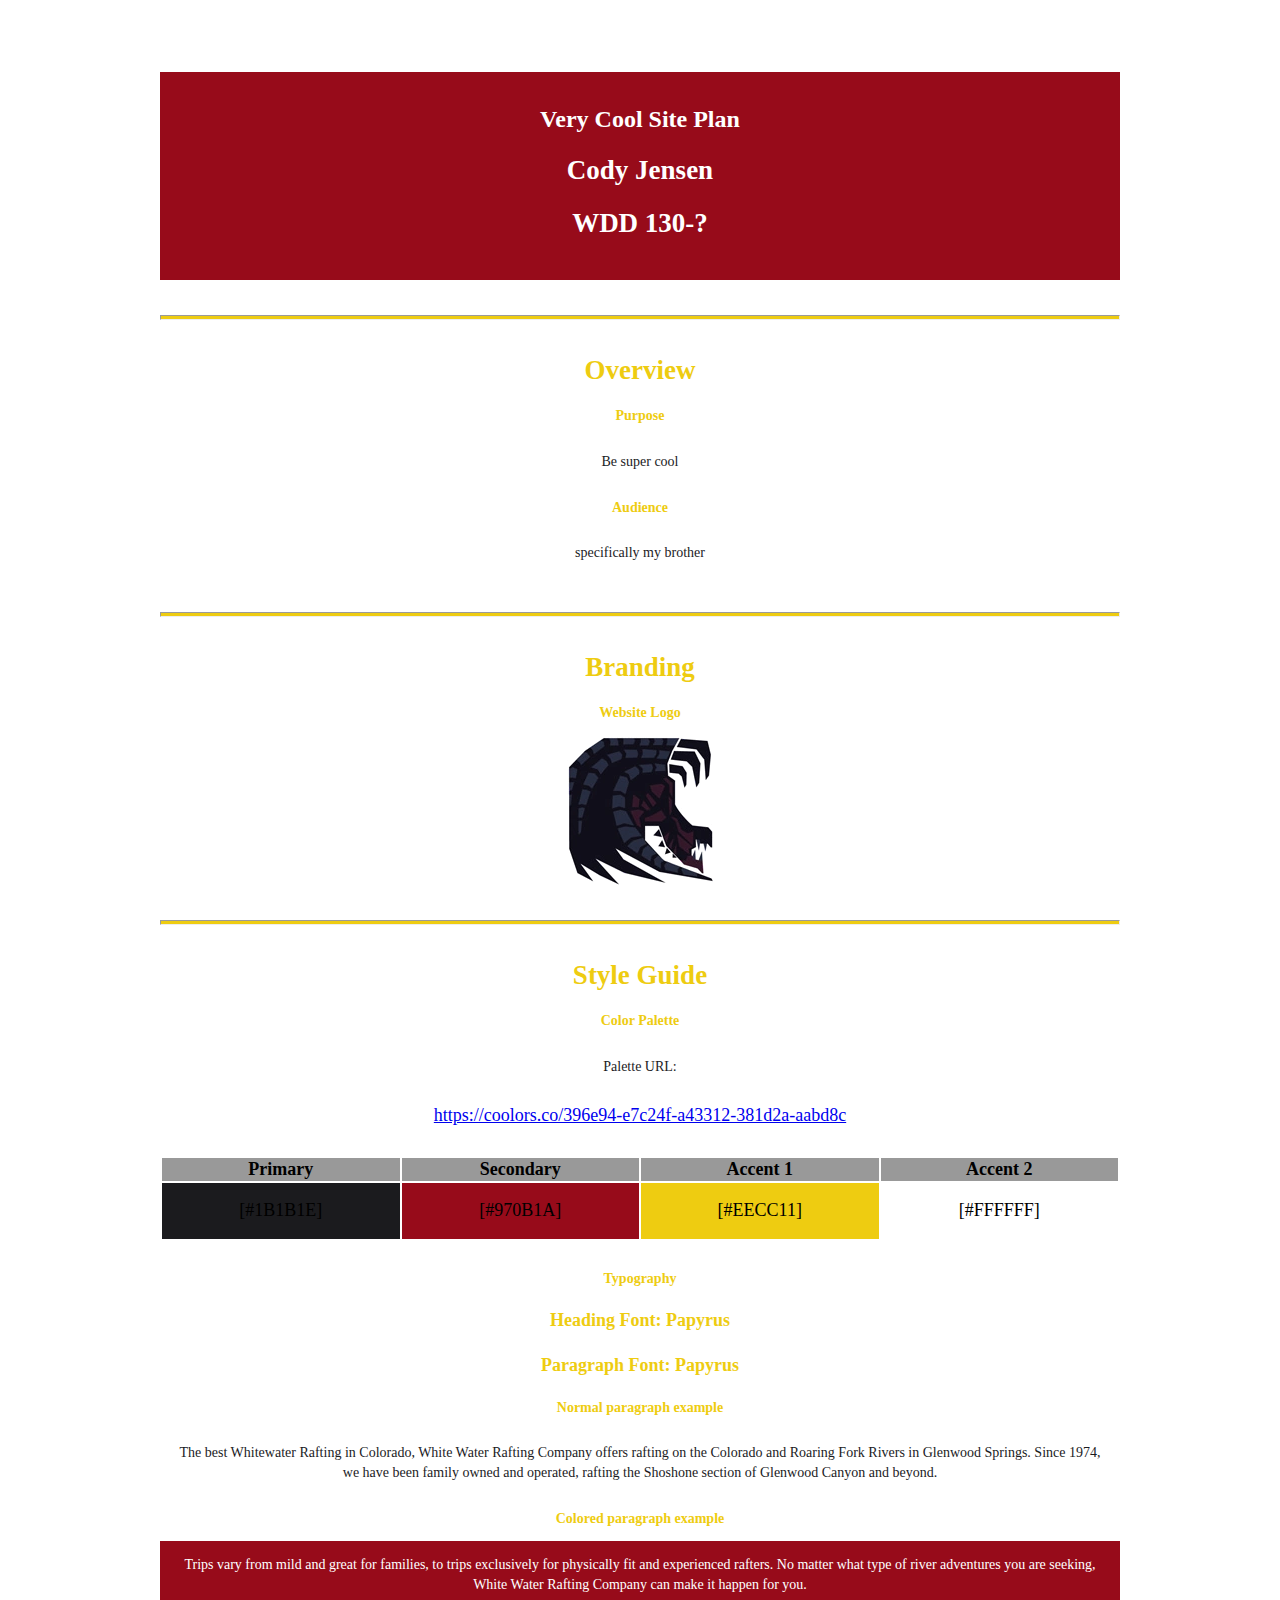
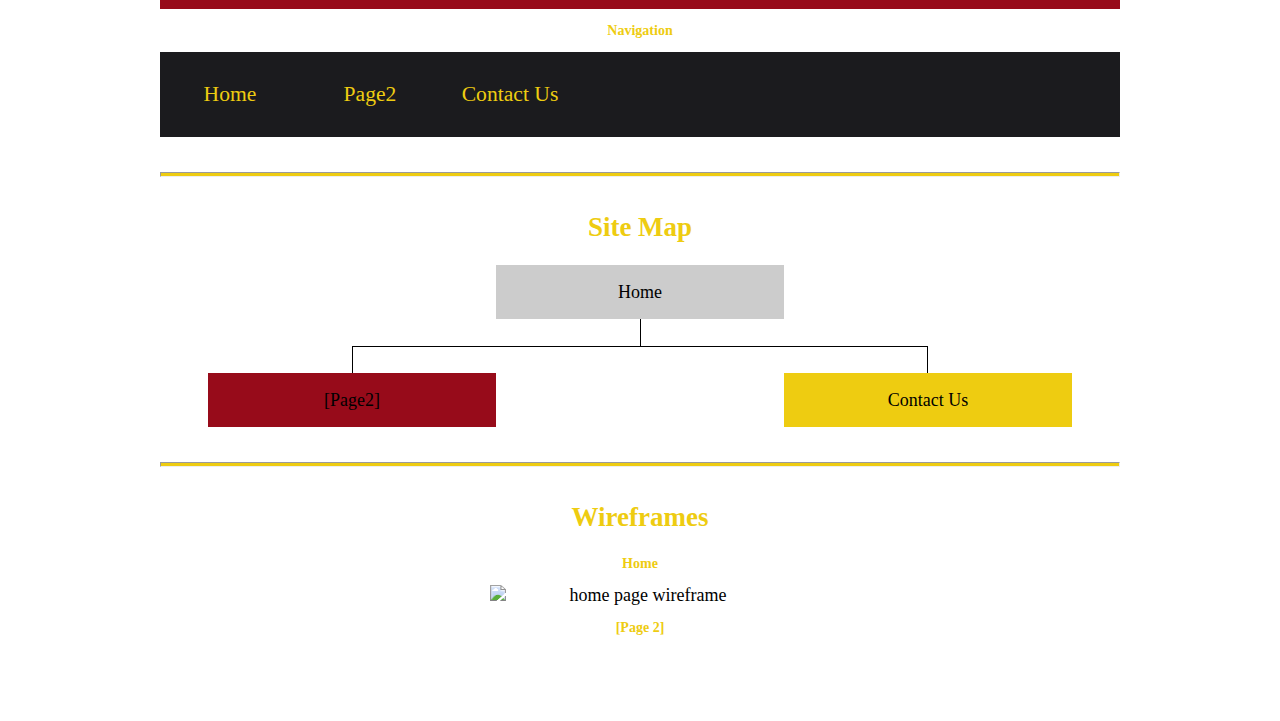
==== index.html @ 2e6dc45f "Update index.html" ====
<!DOCTYPE html>
<html lang="en-us">

<head>
  <meta charset="utf-8" />
  <title>Site Plan</title>
  <link type="text/css" rel="stylesheet" href="Styles/site-plan-rafting.css" />
</head>

<body>
  <header>
    <h1>Very Cool Site Plan</h1>
    <h2>Cody Jensen</h2>
    <h2>WDD 130-?</h2>
    <!-- In the header above, add the name of your site, your name and class number. For example if you are in section 3 you would put WDD 130-03 -->
  </header>
  <main>
    <!-- ------------------------Steps 2-5------------------------------ -->
    <hr />
    <h2>Overview</h2>
    <h3>Purpose</h3>
    <p>Be super cool</p>
    <!-- change this -->

    <h3>Audience</h3>
    <p>specifically my brother</p>
    <!-- change this -->

    <hr />
    <h2>Branding</h2>
    <h3>Website Logo</h3>
    <!-- Replace this with some sort of logo for your site.  A logo can be as simple as the name of your site in a nice font :) -->
    <img src="Images/cool-logo.webp" alt="Logo image" />
    <hr />
    <h2>Style Guide</h2>

    <!-- ------------------------Steps 6-9------------------------------ -->

    <h3>Color Palette</h3>
    <!--  The colors you choose for a website are one of the most important decisions you will make. Follow the instructions on the activity in Canvas then return and replace the color codes below with the hex color codes (the 6 digit numbers that show at the bottom of each color) for the colors you have chosen below.  You should have at least 2 colors but do not have to fill in all 4 if you do not need them.  -->

    <!-- Copy and paste the URL to your finished palette below. Replace the href value that is there with yours. Make sure to paste it into both the href value and the content text of the <a> tag -->
    <p>Palette URL:</p>
    <a href="https://coolors.co/eecc09-fbfffe-1b1b1e-96031a"
      target="_blank">https://coolors.co/396e94-e7c24f-a43312-381d2a-aabd8c</a>

    <table class="colors">
      <tr>
        <th>Primary</th>
        <th>Secondary</th>
        <th>Accent 1</th>
        <th>Accent 2</th>
      </tr>
      <!-- Replace the numbers in the boxes below with your hex color codes. Then switch to the site-plan.css file and change your colors there as well. -->
      <tr>
        <td class="primary">[#1B1B1E]</td>
        <td class="secondary">[#970B1A]</td>
        <td class="accent1">[#EECC11]</td>
        <td class="accent2">[#FFFFFF]</td>
      </tr>
    </table>

    <!-- ------------------------Steps 10-12------------------------------ -->

    <h3>Typography</h3>
    <!-- Choose a font for your paragraphs (body copy) and headlines. What font(s) have you chosen? Think also about which of your colors above you might use for background and font colors. -->

    <h4>
      Heading Font: Papyrus
      <!-- change this -->
    </h4>
    <h4>
      Paragraph Font: Papyrus
      <!-- change this -->
    </h4>
    <h3>Normal paragraph example</h3>
    <p>
      The best Whitewater Rafting in Colorado, White Water Rafting Company
      offers rafting on the Colorado and Roaring Fork Rivers in Glenwood
      Springs. Since 1974, we have been family owned and operated, rafting the
      Shoshone section of Glenwood Canyon and beyond.
    </p>
    <h3>Colored paragraph example</h3>
    <p class="colored">
      Trips vary from mild and great for families, to trips exclusively for
      physically fit and experienced rafters. No matter what type of river
      adventures you are seeking, White Water Rafting Company can make it
      happen for you.
    </p>

    <!-- ------------------------Step 13------------------------------ -->

    <h3>Navigation</h3>
    <!-- Think about how you want your navigation bar to look. In the site-plan.css file change the colors to your colors to get the look you desire. -->
    <nav>
      <a href="#">Home</a>
      <a href="#">Page2</a>
      <a href="#">Contact Us</a>
    </nav>
    <hr />
    <h2>Site Map</h2>
    <div class="sitemap">
      <div class="sm-home">Home</div>
      <div class="sm-page2">
        [Page2]
        <!-- this page will have a name later -->
      </div>
      <div class="sm-page3">Contact Us</div>

      <div class="top">&nbsp;</div>
      <div class="left">&nbsp;</div>
      <div class="right">&nbsp;</div>
    </div>
    <hr />
    <h2>Wireframes</h2>
    <!-- Create an additional wireframe for your site. List it here below the Home page wireframe. -->

    <h3>Home</h3>

    <img src="https://byui-wdd.github.io/wdd130/rafting_images/wireframe_home.png" alt="home page wireframe" />

    <h3>[Page 2]</h3>

    <!-- <img src="#" alt="page 2 wireframe"> -->
  </main>
</body>

</html>
---- Styles/site-plan-rafting.css ----
/* if you are using any Google fonts change the font names below to your fonts. 
Any spaces in your font name should be replaced with a +. 
Fonts are separated by a & */
@import url('https://fonts.googleapis.com/css2?family=IM+Fell+French+Canon&family=Lato:ital,wght@0,400;0,700;1,400&display=swap');

:root {
  /* change the values below to your colors from your palette */
  --primary-color: #1B1B1e   ;
  --secondary-color: #970b1a ;
  --accent1-color: #EECC11;
  --accent2-color: white;

  /* change the values below to your chosen font(s) */
  --heading-font: "IM Fell French Canon";
  --paragraph-font: Lato, Helvetica, sans-serif;

  /* these colors below should be chosen from among your palette colors above */
  --headline-color-on-white: #EECC11;  /* headlines on a white background */ 
  --headline-color-on-color: white; /* headlines on a colored background */ 
  --paragraph-color-on-white: #1B1B1E; /* paragraph text on a white background */ 
  --paragraph-color-on-color: white; /* paragraph text on a colored background */ 
  --paragraph-background-color: #970b1a  ;
  --nav-link-color: #EECC11;
  --nav-background-color: #1B1B1E;
  --nav-hover-link-color: white;
  --nav-hover-background-color: #EECC11;
}


/*  Look around below...but DON'T CHANGE ANYTHING! */

body {
  max-width: 960px;
  margin: 0 auto;
  padding: 4em;
  font-size: 18px;
  text-align: center;
}
img {
  display: block;
  margin: 0 auto;
  max-width: 300px;
}
h1, h2, h3, h4, h5, h6 {
  font-family: var(--heading-font);
  color: var(--headline-color-on-white);
}
h2 {
  text-align: center;
}
hr {
  height: 3px;
  margin: 35px 0;
  background: var(--accent1-color);
}
header {
  padding: 1em;
  text-align: center;
  color: var(--headline-color-on-color);
  background-color: var(--paragraph-background-color);
}
header > h1, header > h2 {
  color: var(--headline-color-on-color);
}
p {
  font-family: var(--paragraph-font);
  color: var(--paragraph-color-on-white);
  padding: 1em;
}
.colors {
  width: 100%;
  min-width: 350px;
  margin: 30px auto;
  text-align: center;
}
.colors th {
  background-color: #999;
}
.colors td{
  width: 25%;
  height: 3em;
}
.primary {
  background-color: var(--primary-color);
}
.secondary {
  background-color: var(--secondary-color);
}
.accent1 {
  background-color: var(--accent1-color);
}
.accent2{
  background-color: var(--accent2-color);
}
p.colored {
  background-color: var(--paragraph-background-color);
  color: var(--paragraph-color-on-color);
}
nav {
  background-color: var(--nav-background-color);
  line-height: 3em;
  text-align: center;
  font-size: 1.2em;
}
nav  {
  list-style-type: none;
  display: flex;
}
nav a {
  padding:1em;
  min-width: 120px;
  text-decoration: none;
  padding: 10px;
}
nav a:link, nav a:visited {
  color: var(--nav-link-color);
}
nav a:hover {
  color: var(--nav-hover-link-color);
  background-color: var(--nav-hover-background-color);
}
.sitemap {
  display: grid;
  justify-content: center;

  grid-template-columns: repeat(6, 15%);
  grid-template-rows: 3em 1.5em 1.5em 3em;
  grid-template-areas: ". . home home . ."
    ". . . top . ."
    ". left left right right ."
    "page2 page2 . . page3 page3";
}
.sitemap > div {
  text-align: center;
}
.sm-home {
  grid-area: home;
  background-color: #ccc;
  line-height: 3em;
}
.sm-page2 {
  grid-area: page2;
  background-color: #970b1a;
  line-height: 3em;
}
.sm-page3 {
  grid-area: page3;
  background-color: #EECC11;
  line-height: 3em;
}
.top {
  grid-area: top;
  border-left: 1px solid;
}
.left {
  grid-area: left;
  border-top: 1px solid;
  border-left: 1px solid;
}
.right {
  grid-area: right;
  border-top: 1px solid;
  border-right: 1px solid;
}
h1 { font-family: Papyrus, fantasy; font-size: 24px; font-style: normal; font-variant: normal; font-weight: 700; line-height: 26.4px; } h3 { font-family: Papyrus, fantasy; font-size: 14px; font-style: normal; font-variant: normal; font-weight: 700; line-height: 15.4px; } p { font-family: Papyrus, fantasy; font-size: 14px; font-style: normal; font-variant: normal; font-weight: 400; line-height: 20px; } blockquote { font-family: Papyrus, fantasy; font-size: 21px; font-style: normal; font-variant: normal; font-weight: 400; line-height: 30px; } pre { font-family: Papyrus, fantasy; font-size: 13px; font-style: normal; font-variant: normal; font-weight: 400; line-height: 18.57143px; }
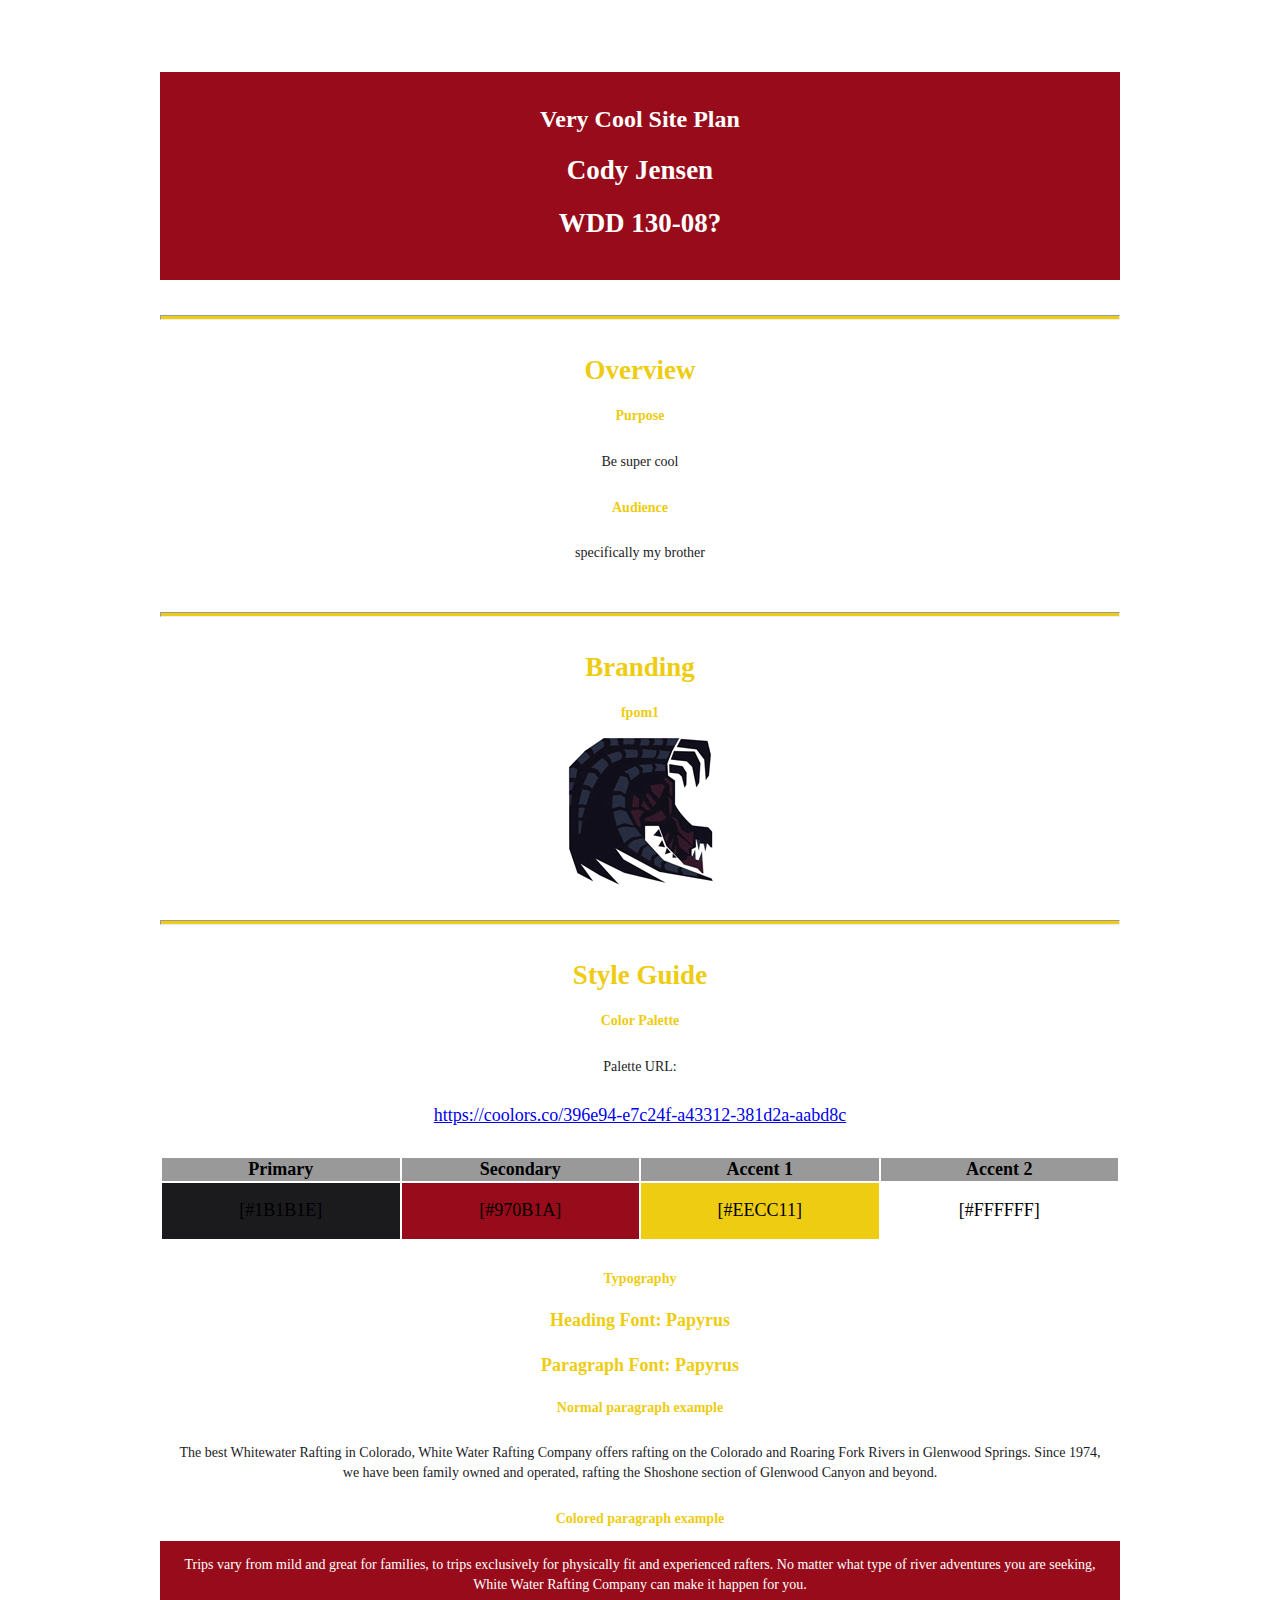
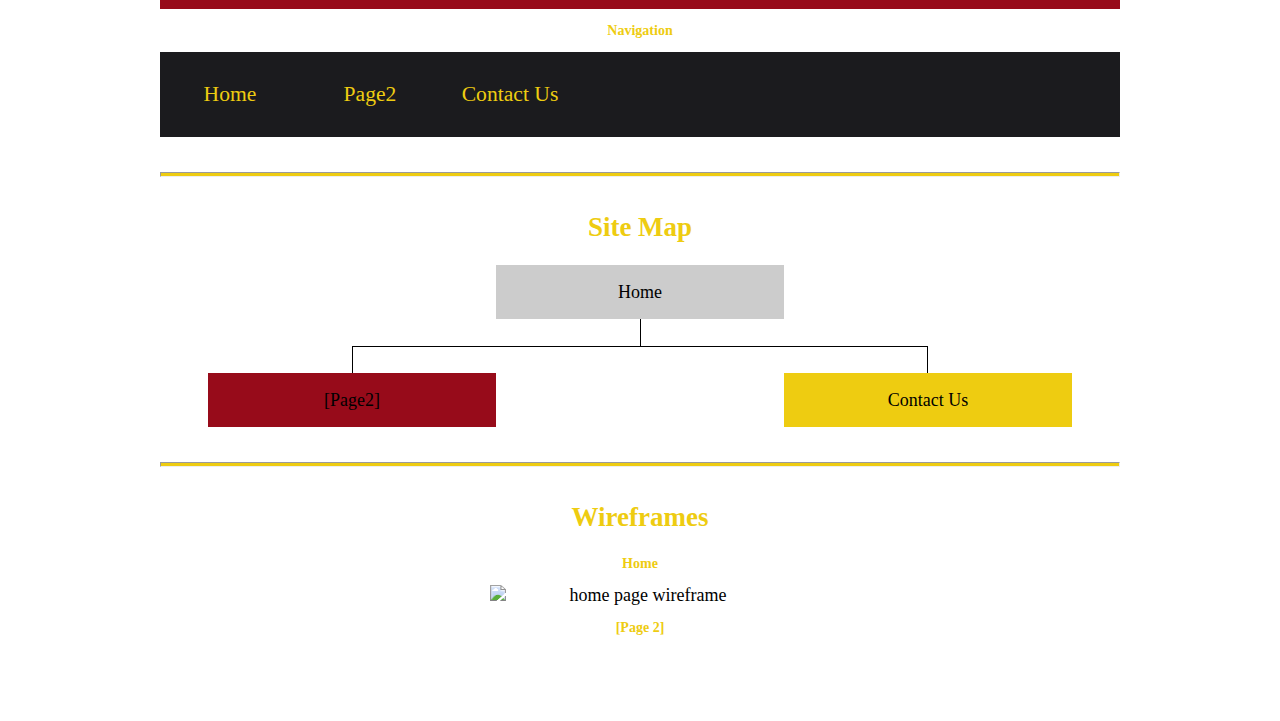
==== commit b47c2400: "Update index.html" ====
--- a/index.html
+++ b/index.html
@@ -12,7 +12,7 @@
   <header>
     <h1>Very Cool Site Plan</h1>
     <h2>Cody Jensen</h2>
-    <h2>WDD 130-?</h2>
+    <h2>WDD 130-08?</h2>
     <!-- In the header above, add the name of your site, your name and class number. For example if you are in section 3 you would put WDD 130-03 -->
   </header>
   <main>
@@ -29,7 +29,7 @@
 
     <hr />
     <h2>Branding</h2>
-    <h3>Website Logo</h3>
+    <h3>fpom1</h3>
     <!-- Replace this with some sort of logo for your site.  A logo can be as simple as the name of your site in a nice font :) -->
     <img src="Images/cool-logo.webp" alt="Logo image" />
     <hr />
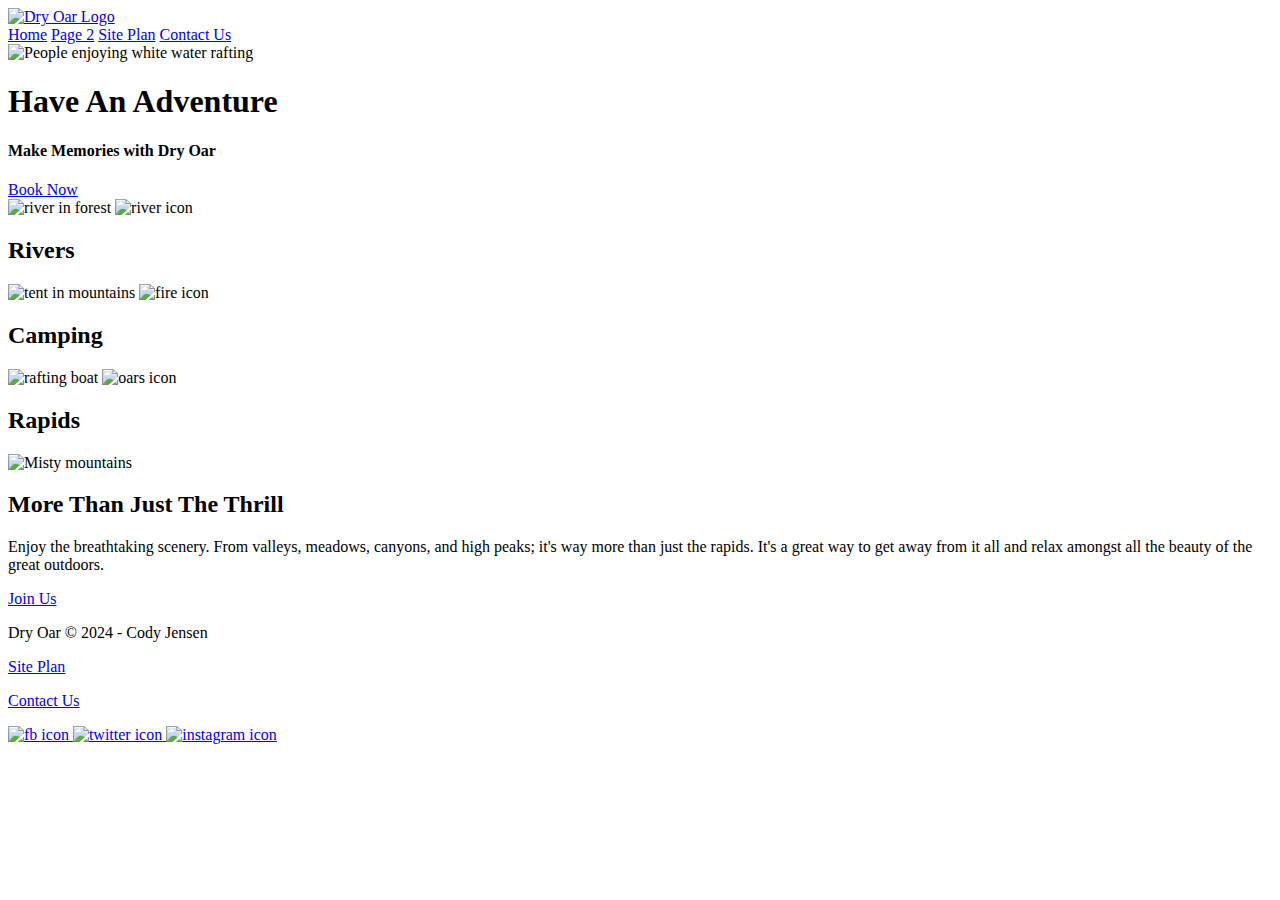
==== commit 584c8f61: "dry oar page V0" ====
--- a/index.html
+++ b/index.html
@@ -1,129 +1,75 @@
+<!DOCTYPE html>
+<html lang="en">
+<head>
+    <meta charset="UTF-8">
+    <meta http-equiv="X-UA-Compatible" content="IE=edge">
+    <meta name="viewport" content="width=device-width, initial-scale=1.0">
+    <title>Whitewater Rafting Vacations | Dry Oar Boating | Home</title>
+</head>
+<body>
+    <header>
+        <a id="logo_link" href="index.html">
+            <img class="logo" src="images/logo.png" alt="Dry Oar Logo">
+        </a>
+        <nav>
+            <a href="index.html">Home</a>
+            <a href="#">Page 2</a>
+            <a href="site-plan-rafting.html">Site Plan</a>
+            <a href="contactus.html">Contact Us</a>
+        </nav>
+    </header>
 
-<!DOCTYPE html>
-<html lang="en-us">
+<div id="hero">
+    <div id="hero-box">
+        <img id="hero-img" src="images/hero.png" alt="People enjoying white water rafting">
+    </div>
+    <section id="hero-msg">
+        <h1 class="home-title">Have An Adventure</h1>
+        <h4>Make Memories with Dry Oar </h4>
+        <div class='button-box'>
+            <a class='book' href="contactus.html">Book Now</a>
+        </div>
+    </section>
+</div>
 
-<head>
-  <meta charset="utf-8" />
-  <title>Site Plan</title>
-  <link type="text/css" rel="stylesheet" href="Styles/site-plan-rafting.css" />
-</head>
-
-<body>
-  <header>
-    <h1>Very Cool Site Plan</h1>
-    <h2>Cody Jensen</h2>
-    <h2>WDD 130-08?</h2>
-    <!-- In the header above, add the name of your site, your name and class number. For example if you are in section 3 you would put WDD 130-03 -->
-  </header>
-  <main>
-    <!-- ------------------------Steps 2-5------------------------------ -->
-    <hr />
-    <h2>Overview</h2>
-    <h3>Purpose</h3>
-    <p>Be super cool</p>
-    <!-- change this -->
-
-    <h3>Audience</h3>
-    <p>specifically my brother</p>
-    <!-- change this -->
-
-    <hr />
-    <h2>Branding</h2>
-    <h3>fpom1</h3>
-    <!-- Replace this with some sort of logo for your site.  A logo can be as simple as the name of your site in a nice font :) -->
-    <img src="Images/cool-logo.webp" alt="Logo image" />
-    <hr />
-    <h2>Style Guide</h2>
-
-    <!-- ------------------------Steps 6-9------------------------------ -->
-
-    <h3>Color Palette</h3>
-    <!--  The colors you choose for a website are one of the most important decisions you will make. Follow the instructions on the activity in Canvas then return and replace the color codes below with the hex color codes (the 6 digit numbers that show at the bottom of each color) for the colors you have chosen below.  You should have at least 2 colors but do not have to fill in all 4 if you do not need them.  -->
-
-    <!-- Copy and paste the URL to your finished palette below. Replace the href value that is there with yours. Make sure to paste it into both the href value and the content text of the <a> tag -->
-    <p>Palette URL:</p>
-    <a href="https://coolors.co/eecc09-fbfffe-1b1b1e-96031a"
-      target="_blank">https://coolors.co/396e94-e7c24f-a43312-381d2a-aabd8c</a>
-
-    <table class="colors">
-      <tr>
-        <th>Primary</th>
-        <th>Secondary</th>
-        <th>Accent 1</th>
-        <th>Accent 2</th>
-      </tr>
-      <!-- Replace the numbers in the boxes below with your hex color codes. Then switch to the site-plan.css file and change your colors there as well. -->
-      <tr>
-        <td class="primary">[#1B1B1E]</td>
-        <td class="secondary">[#970B1A]</td>
-        <td class="accent1">[#EECC11]</td>
-        <td class="accent2">[#FFFFFF]</td>
-      </tr>
-    </table>
-
-    <!-- ------------------------Steps 10-12------------------------------ -->
-
-    <h3>Typography</h3>
-    <!-- Choose a font for your paragraphs (body copy) and headlines. What font(s) have you chosen? Think also about which of your colors above you might use for background and font colors. -->
-
-    <h4>
-      Heading Font: Papyrus
-      <!-- change this -->
-    </h4>
-    <h4>
-      Paragraph Font: Papyrus
-      <!-- change this -->
-    </h4>
-    <h3>Normal paragraph example</h3>
-    <p>
-      The best Whitewater Rafting in Colorado, White Water Rafting Company
-      offers rafting on the Colorado and Roaring Fork Rivers in Glenwood
-      Springs. Since 1974, we have been family owned and operated, rafting the
-      Shoshone section of Glenwood Canyon and beyond.
-    </p>
-    <h3>Colored paragraph example</h3>
-    <p class="colored">
-      Trips vary from mild and great for families, to trips exclusively for
-      physically fit and experienced rafters. No matter what type of river
-      adventures you are seeking, White Water Rafting Company can make it
-      happen for you.
-    </p>
-
-    <!-- ------------------------Step 13------------------------------ -->
-
-    <h3>Navigation</h3>
-    <!-- Think about how you want your navigation bar to look. In the site-plan.css file change the colors to your colors to get the look you desire. -->
-    <nav>
-      <a href="#">Home</a>
-      <a href="#">Page2</a>
-      <a href="#">Contact Us</a>
-    </nav>
-    <hr />
-    <h2>Site Map</h2>
-    <div class="sitemap">
-      <div class="sm-home">Home</div>
-      <div class="sm-page2">
-        [Page2]
-        <!-- this page will have a name later -->
-      </div>
-      <div class="sm-page3">Contact Us</div>
-
-      <div class="top">&nbsp;</div>
-      <div class="left">&nbsp;</div>
-      <div class="right">&nbsp;</div>
+<main class="home-grid">
+    <section class="rivers-card">
+        <img class="card-img" src="images/rivers.jpg" alt="river in forest">
+        <img class="icon" src="images/river_icon.png" alt="river icon">
+        <h2>Rivers</h2>
+    </section>
+    <section class="camping-card">
+        <img class="card-img" src="images/camping.jpg" alt="tent in mountains">
+        <img class="icon" src="images/fire_icon.png" alt="fire icon">
+        <h2>Camping</h2>
+    </section>
+    <section class="rapids-card">
+        <img class="card-img" src="images/rapids.jpg" alt="rafting boat">
+        <img class="icon" src="images/oars.png" alt="oars icon">
+        <h2>Rapids</h2>
+    </section>
+    <img class="mountains" src="images/mountains.jpg" alt="Misty mountains">
+    <section class="msg">
+        <h2>More Than Just The Thrill</h2>
+        <p>Enjoy the breathtaking scenery. From valleys, meadows, canyons, and high peaks; it's way more than just the rapids. It's a great way to get away from it all and relax amongst all the beauty of the great outdoors. </p>
+        <a class='join' href="rivers.html">Join Us</a>
+    </section>
+</main>
+<footer>
+    <p>Dry Oar &copy; 2024 - Cody Jensen</p>
+    <p><a href="site-plan-rafting.html">Site Plan</a></p>
+    <p><a href="contactus.html">Contact Us</a></p>
+    <div class="social">
+        <a href="https://facebook.com">
+            <img src="images/facebook.png" alt="fb icon">
+        </a>
+        <a href="https://twitter.com">
+            <img src="images/twitter.png" alt="twitter icon">
+        </a>
+        <a href="https://instagram.com">
+            <img src="images/instagram.png" alt="instagram icon">
+        </a>
     </div>
-    <hr />
-    <h2>Wireframes</h2>
-    <!-- Create an additional wireframe for your site. List it here below the Home page wireframe. -->
-
-    <h3>Home</h3>
-
-    <img src="https://byui-wdd.github.io/wdd130/rafting_images/wireframe_home.png" alt="home page wireframe" />
-
-    <h3>[Page 2]</h3>
-
-    <!-- <img src="#" alt="page 2 wireframe"> -->
-  </main>
+</footer>
 </body>
-
-</html>
+</html>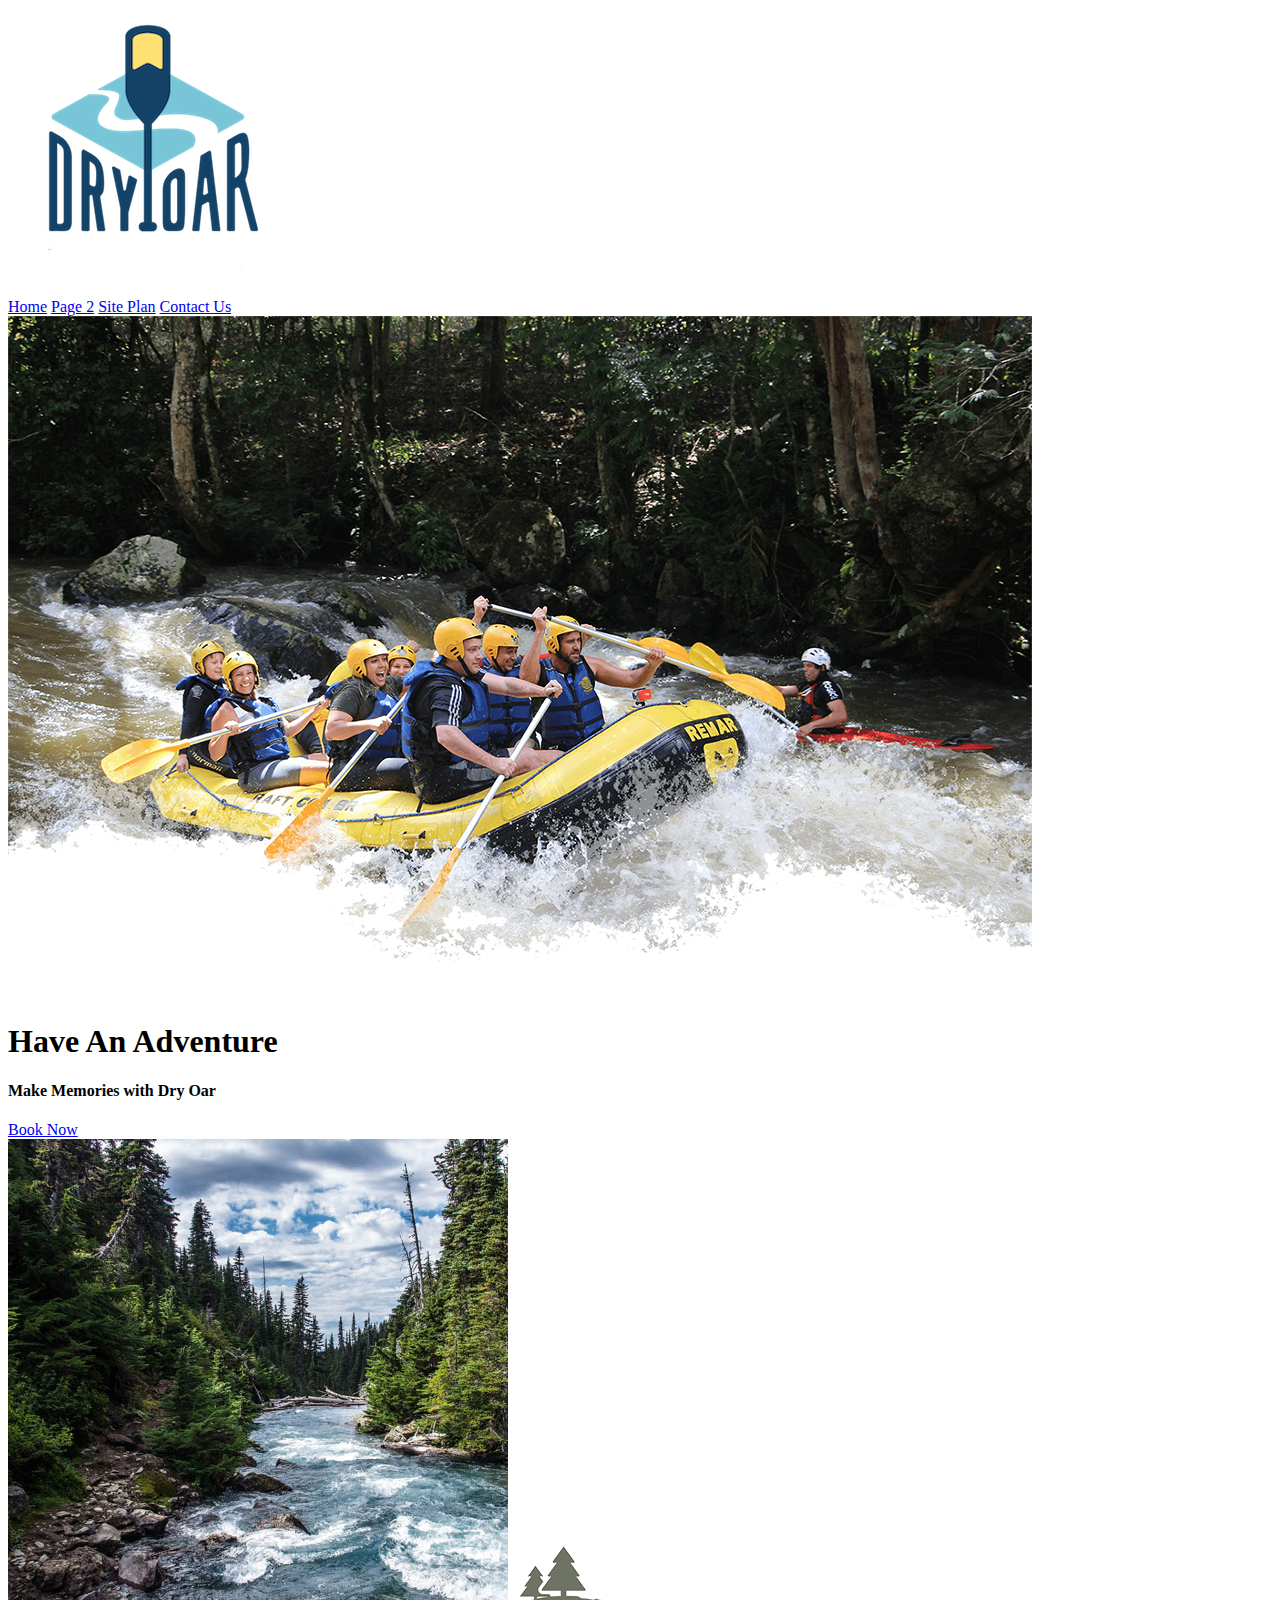
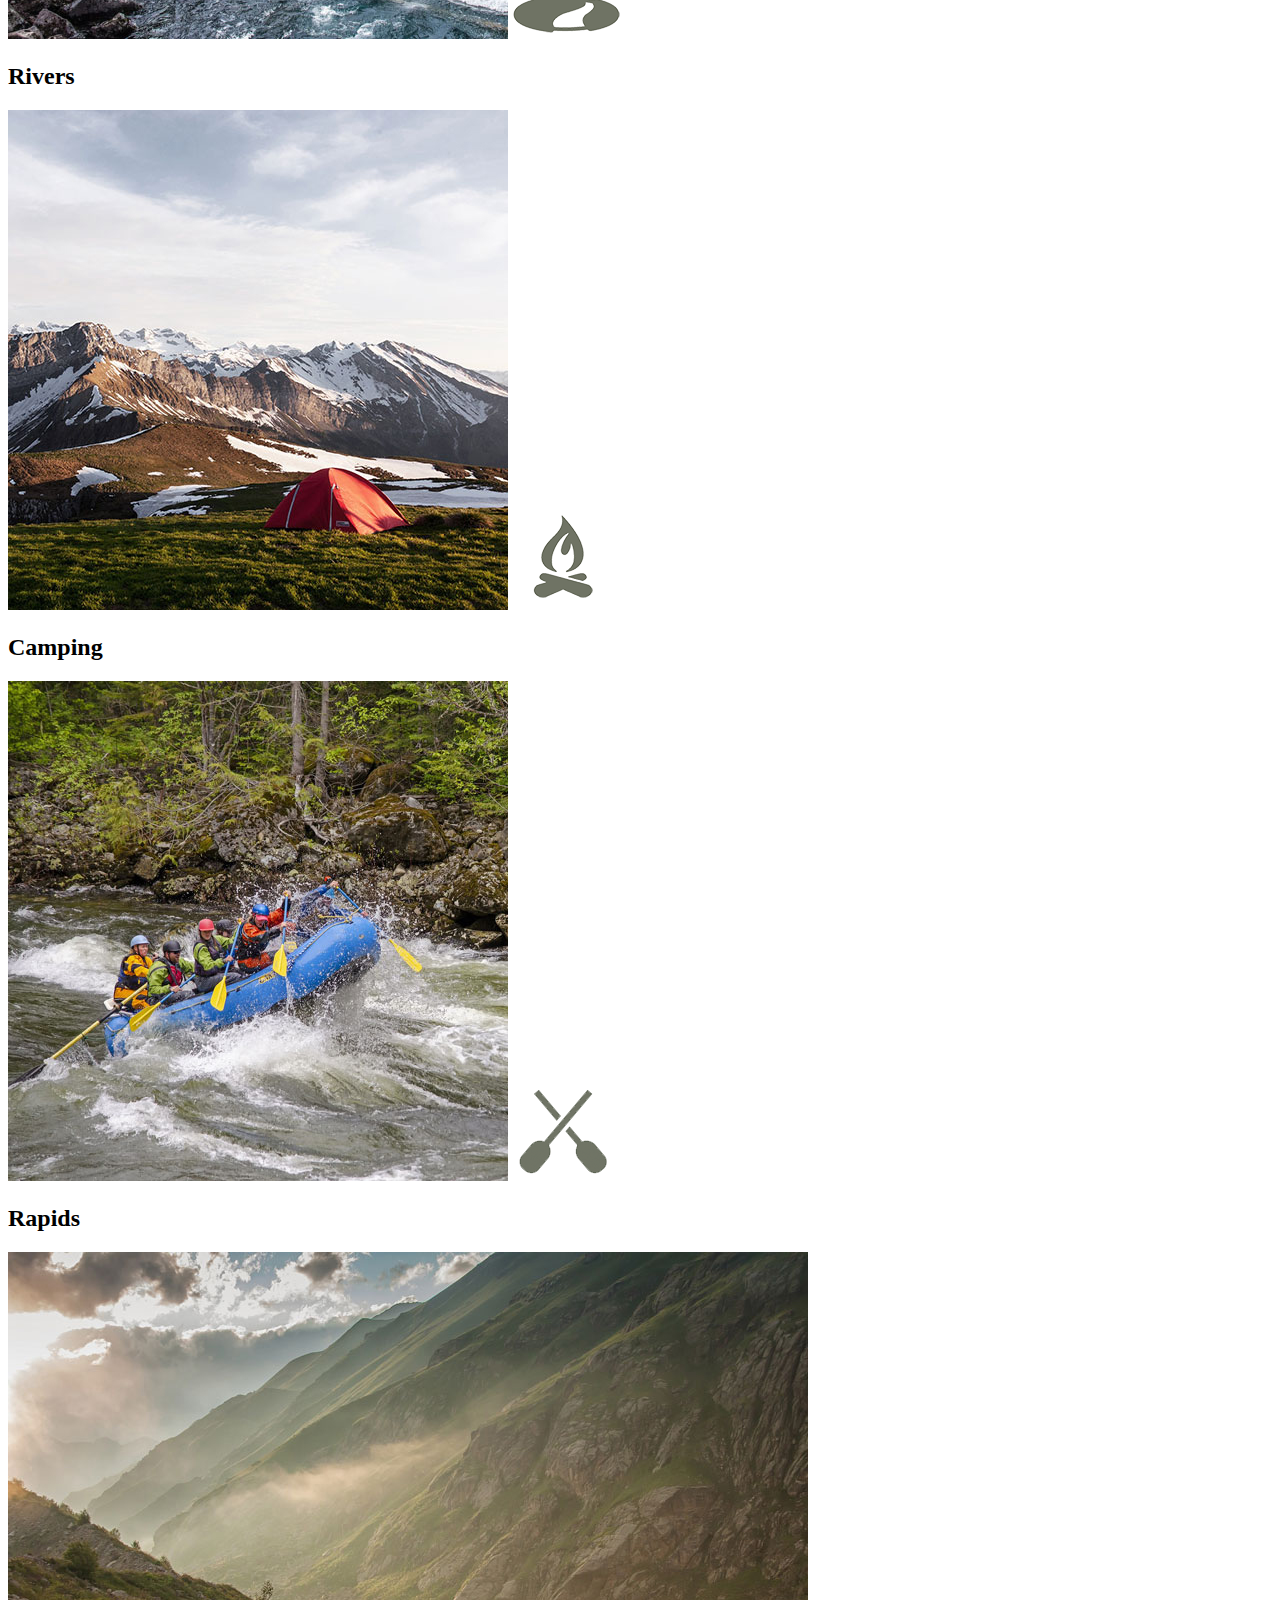
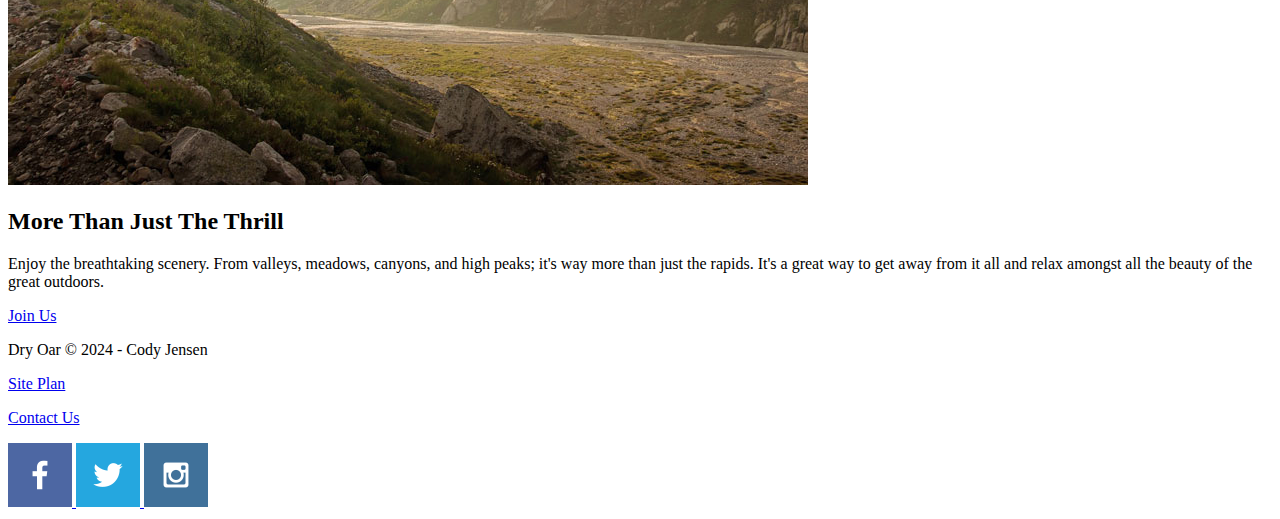
==== commit 81f8a9a6: "4" ====
--- a/index.html
+++ b/index.html
@@ -4,9 +4,11 @@
     <meta charset="UTF-8">
     <meta http-equiv="X-UA-Compatible" content="IE=edge">
     <meta name="viewport" content="width=device-width, initial-scale=1.0">
+    <link rel="stylesheet" href="styles/style.css">
     <title>Whitewater Rafting Vacations | Dry Oar Boating | Home</title>
 </head>
 <body>
+<div id= 'content'>
     <header>
         <a id="logo_link" href="index.html">
             <img class="logo" src="images/logo.png" alt="Dry Oar Logo">
@@ -48,6 +50,7 @@
         <img class="icon" src="images/oars.png" alt="oars icon">
         <h2>Rapids</h2>
     </section>
+    <div id="background"></div> 
     <img class="mountains" src="images/mountains.jpg" alt="Misty mountains">
     <section class="msg">
         <h2>More Than Just The Thrill</h2>
@@ -60,16 +63,17 @@
     <p><a href="site-plan-rafting.html">Site Plan</a></p>
     <p><a href="contactus.html">Contact Us</a></p>
     <div class="social">
-        <a href="https://facebook.com">
+        <a href="https://facebook.com" target="_blank">
             <img src="images/facebook.png" alt="fb icon">
         </a>
-        <a href="https://twitter.com">
+        <a href="https://twitter.com" target="_blank">
             <img src="images/twitter.png" alt="twitter icon">
         </a>
-        <a href="https://instagram.com">
+        <a href="https://instagram.com" target="_blank">
             <img src="images/instagram.png" alt="instagram icon">
         </a>
     </div>
 </footer>
+</div>
 </body>
 </html>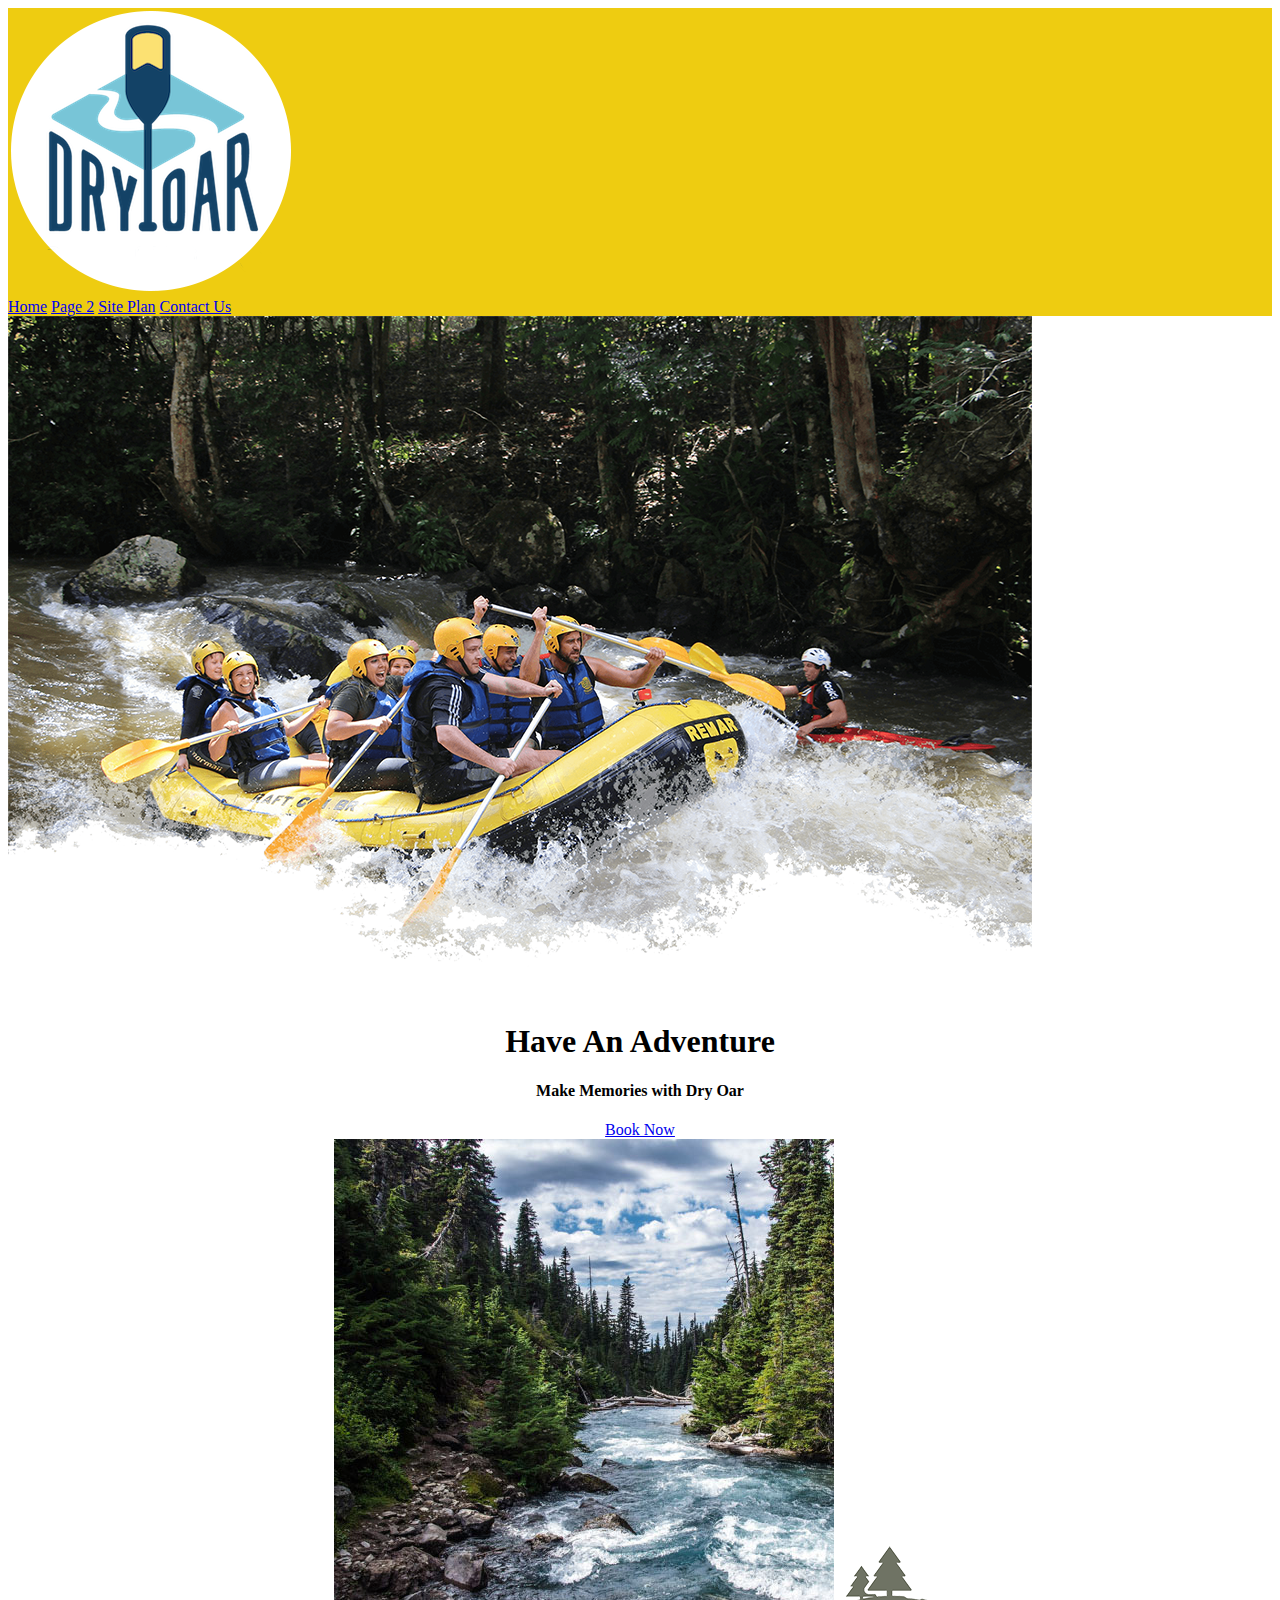
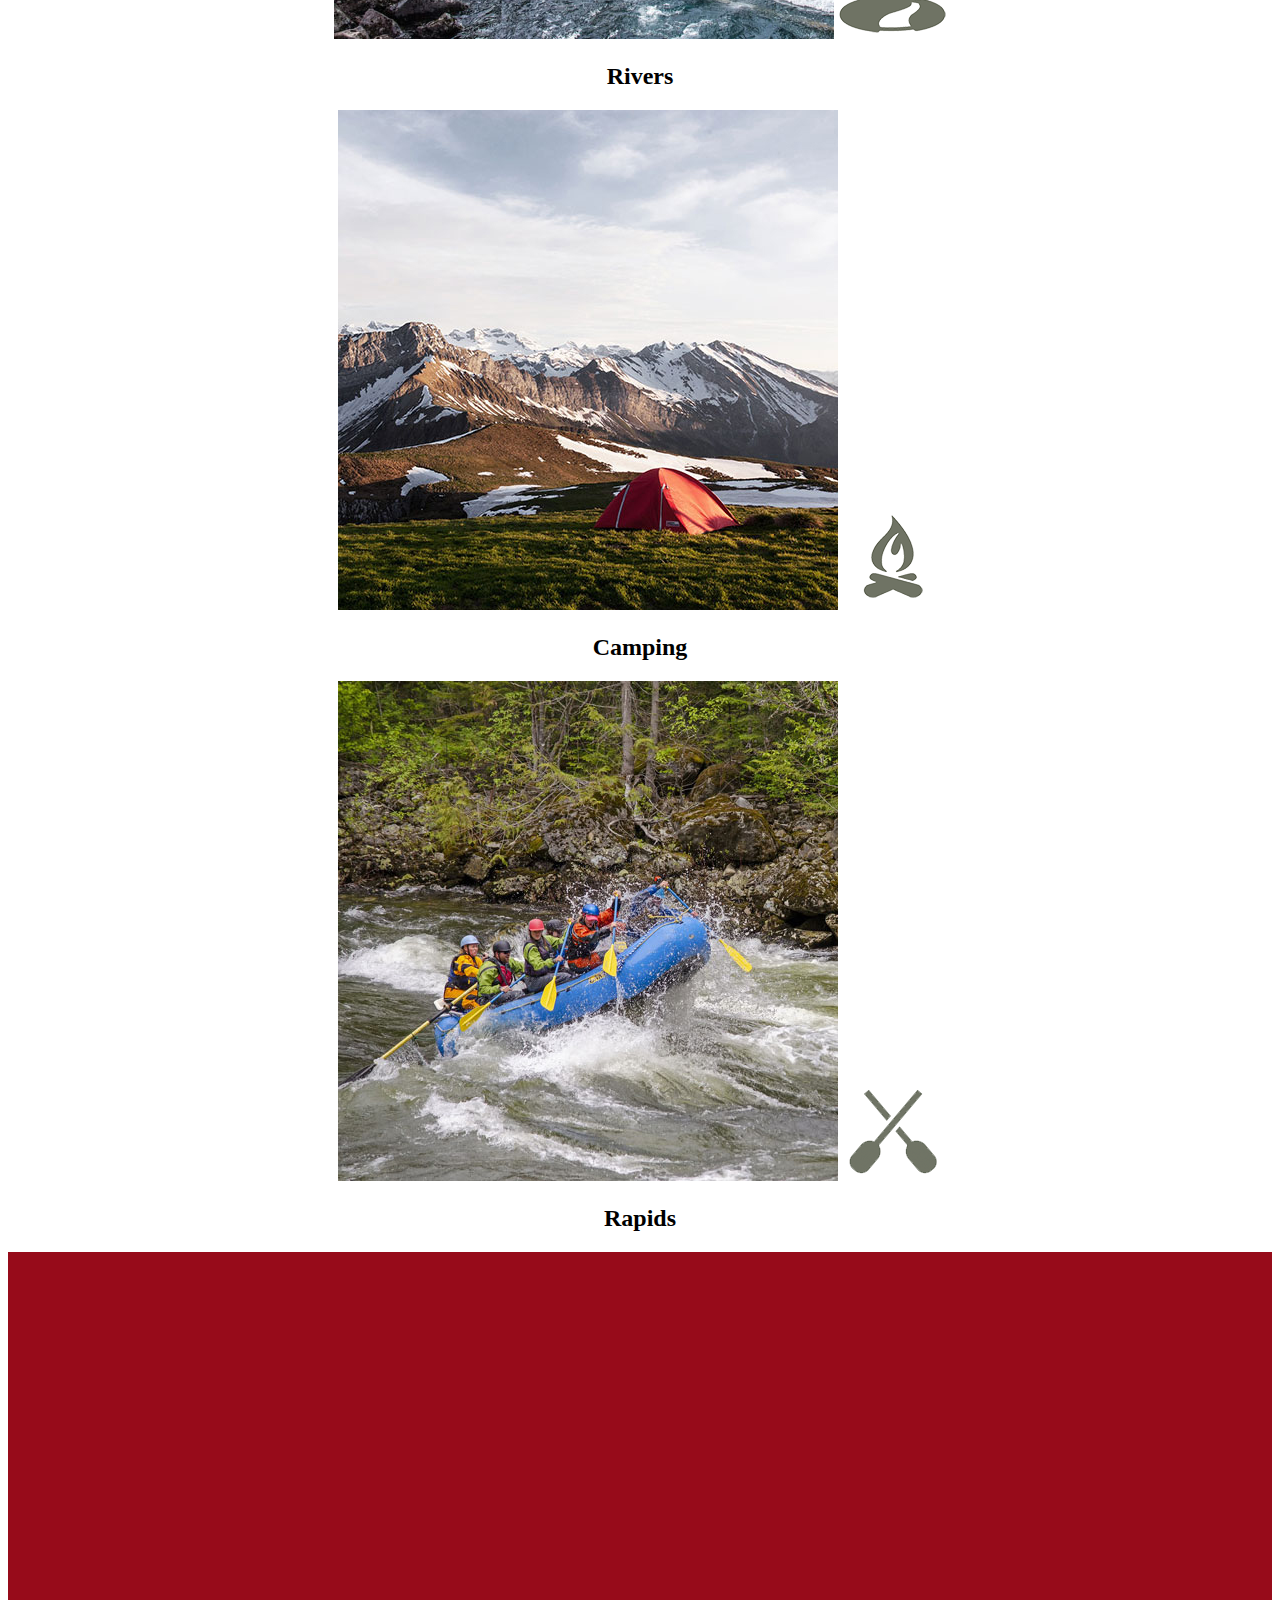
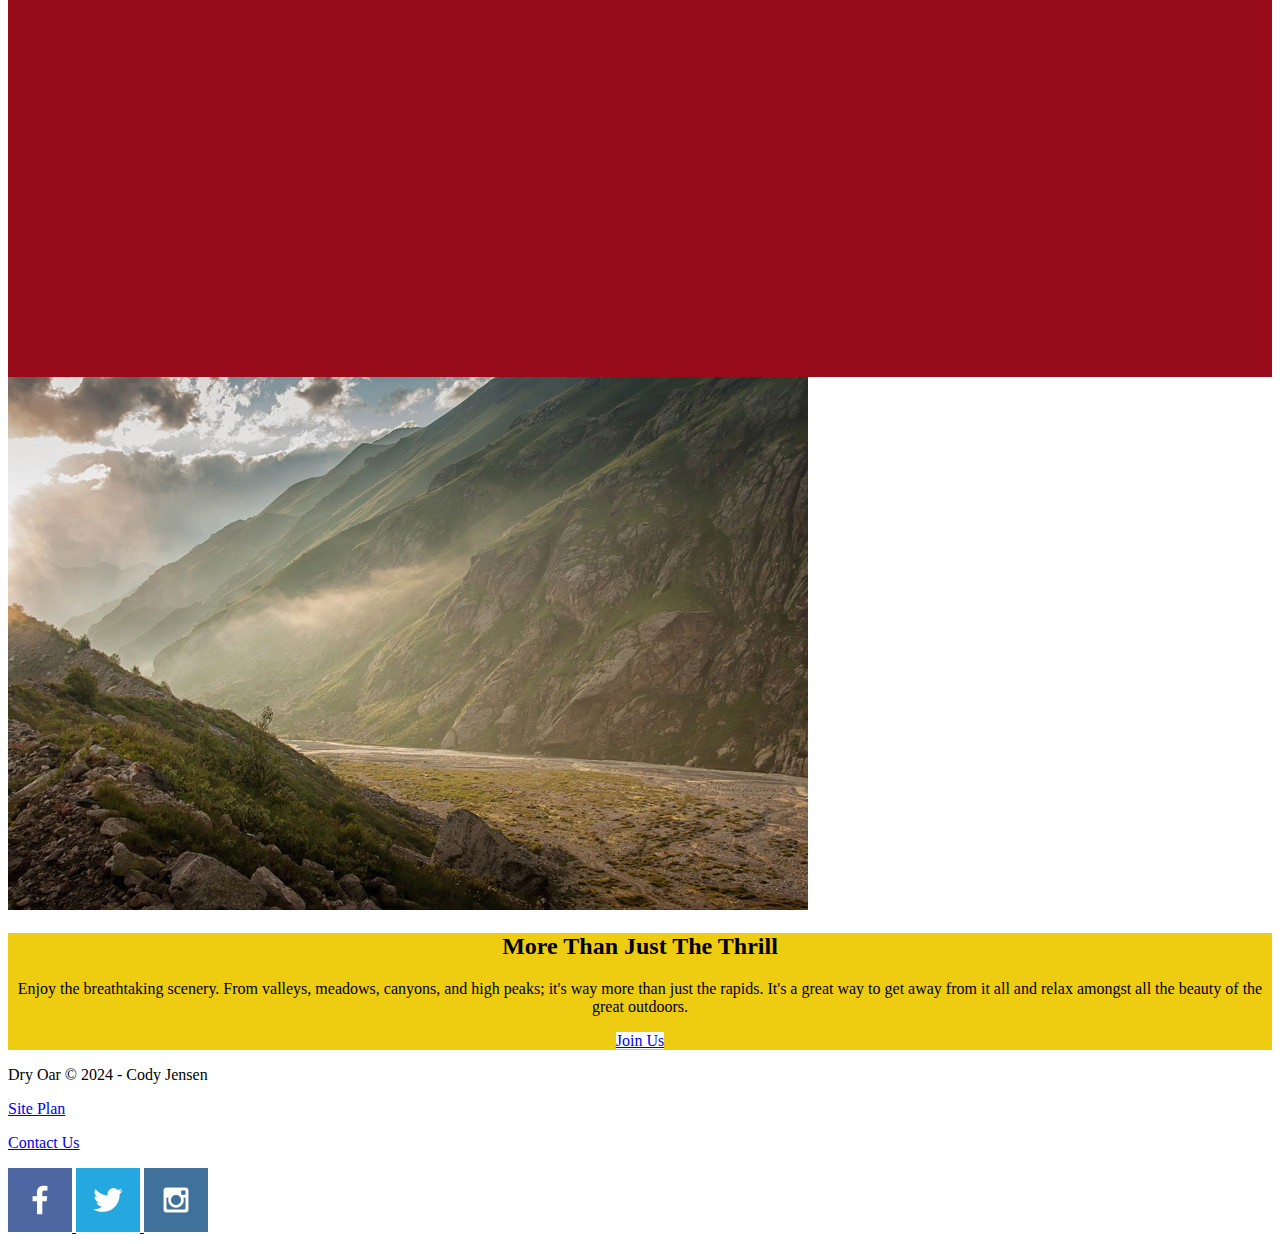
==== commit 3dd7565a: "Update index.html" ====
--- a/index.html
+++ b/index.html
@@ -4,7 +4,7 @@
     <meta charset="UTF-8">
     <meta http-equiv="X-UA-Compatible" content="IE=edge">
     <meta name="viewport" content="width=device-width, initial-scale=1.0">
-    <link rel="stylesheet" href="styles/style.css">
+    <link rel="stylesheet" href="Styles/style.css">
     <title>Whitewater Rafting Vacations | Dry Oar Boating | Home</title>
 </head>
 <body>
@@ -76,4 +76,4 @@
 </footer>
 </div>
 </body>
-</html>+</html>
--- a/Styles/style.css
+++ b/Styles/style.css
@@ -0,0 +1,47 @@
+div {
+    max-width: 1600px;
+}
+#content {
+    margin: 0 auto;
+}
+nav a{
+    text-align: center;
+}
+#hero-msg h1 {
+    text-align: center;
+}
+#hero-msg h4{
+    text-align: center;
+}
+.button-box {
+    text-align: center;
+}
+main section {
+    text-align: center;
+}
+#background {
+    height: 725px;
+    background-color: #970b1A;
+}
+
+body{
+    background-color: #ffffff;
+}
+header{
+    background-color: #EECC11;
+}
+nav a:hover{
+    background-color: #FFFFFF;
+}
+.book, .join{
+    background-color: #FFFFFF;
+}
+.book:hover, .join:hover{
+    background-color: #970b1A;
+}
+.msg{
+    background-color: #EECC11;
+}
+footer{
+    background-color: #ffffff;
+}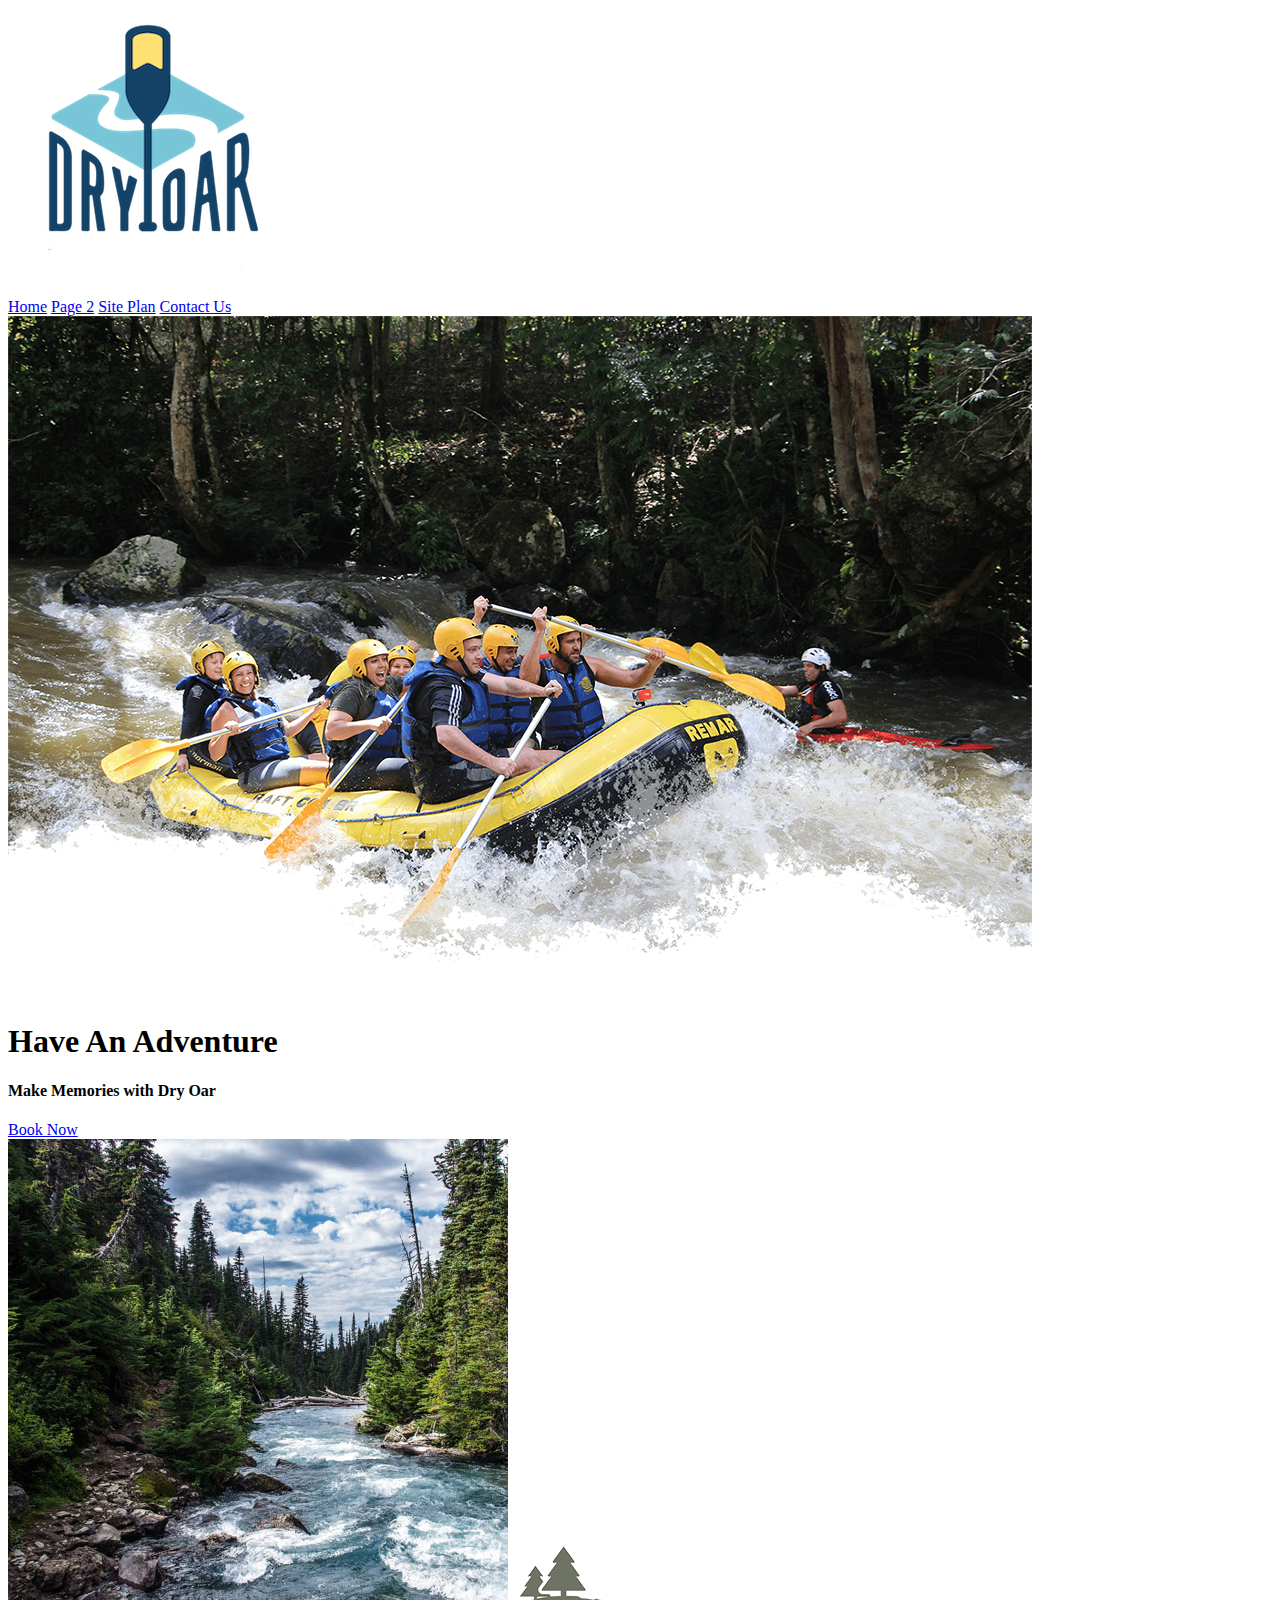
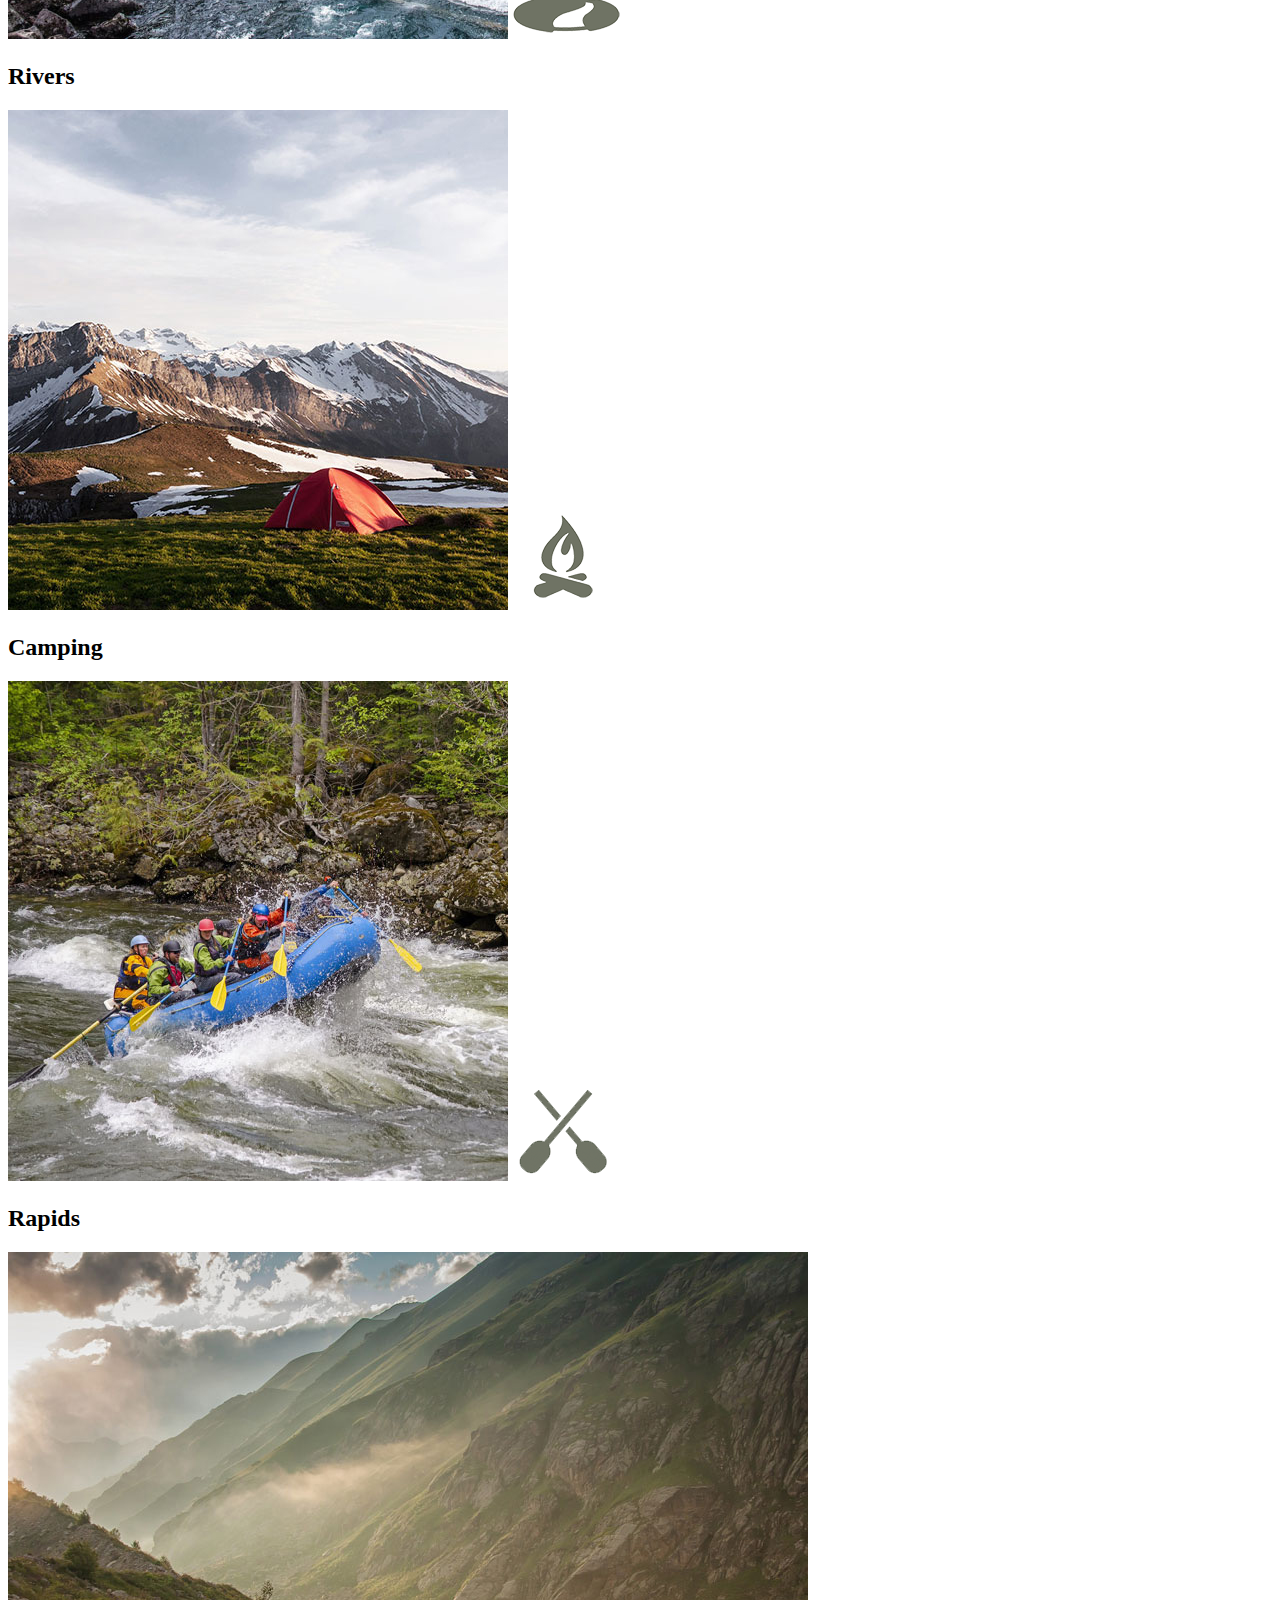
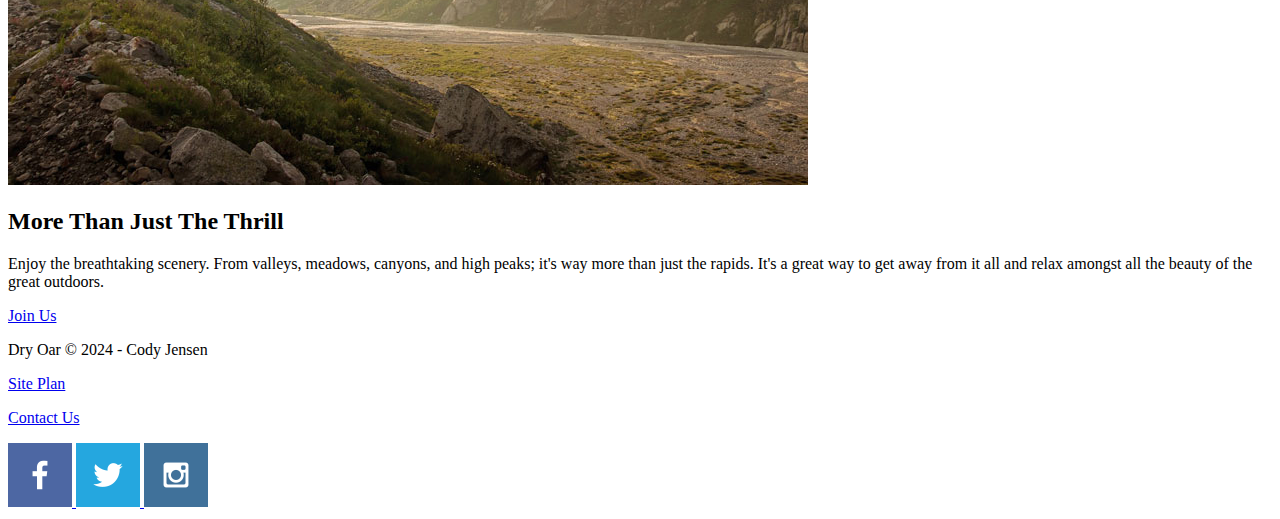
==== commit cf758588: "Update index.html" ====
--- a/index.html
+++ b/index.html
@@ -4,7 +4,7 @@
     <meta charset="UTF-8">
     <meta http-equiv="X-UA-Compatible" content="IE=edge">
     <meta name="viewport" content="width=device-width, initial-scale=1.0">
-    <link rel="stylesheet" href="Styles/style.css">
+    <link rel="stylesheet" href="Styles/superstyle.css">
     <title>Whitewater Rafting Vacations | Dry Oar Boating | Home</title>
 </head>
 <body>
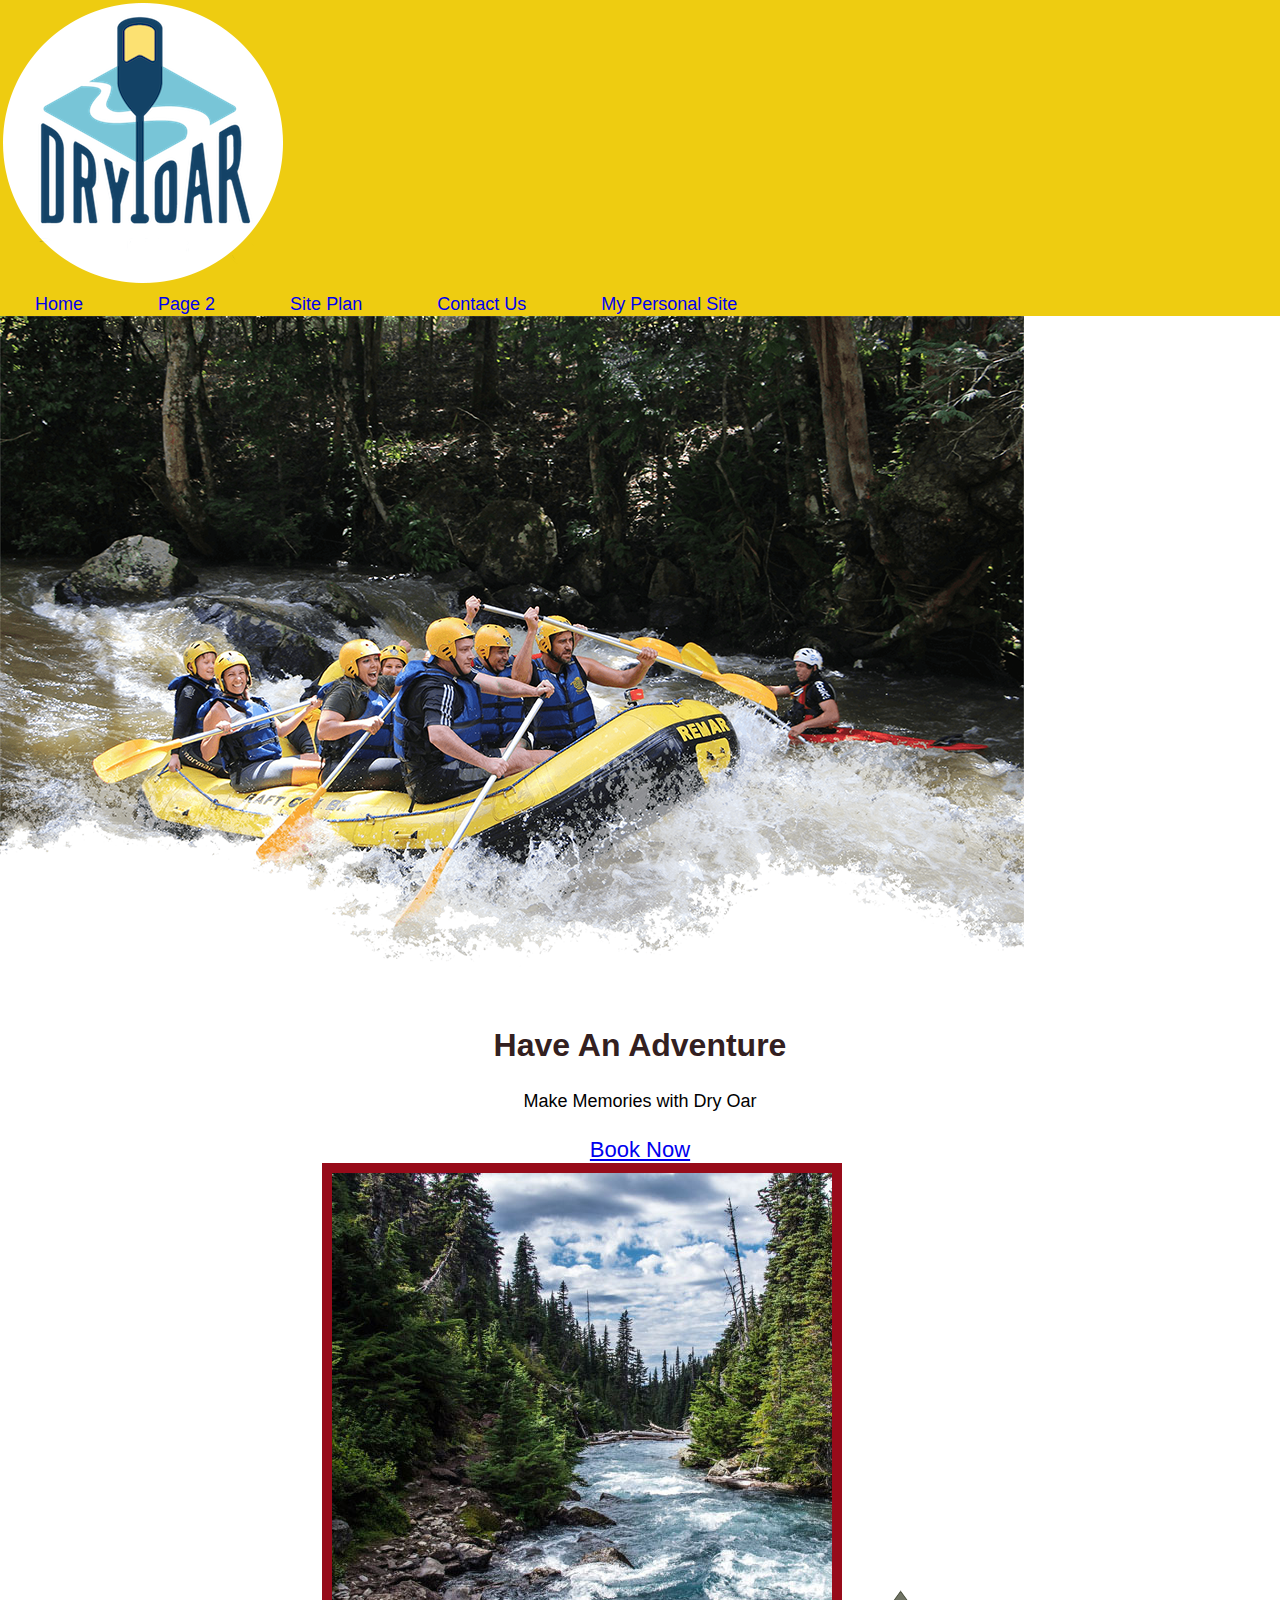
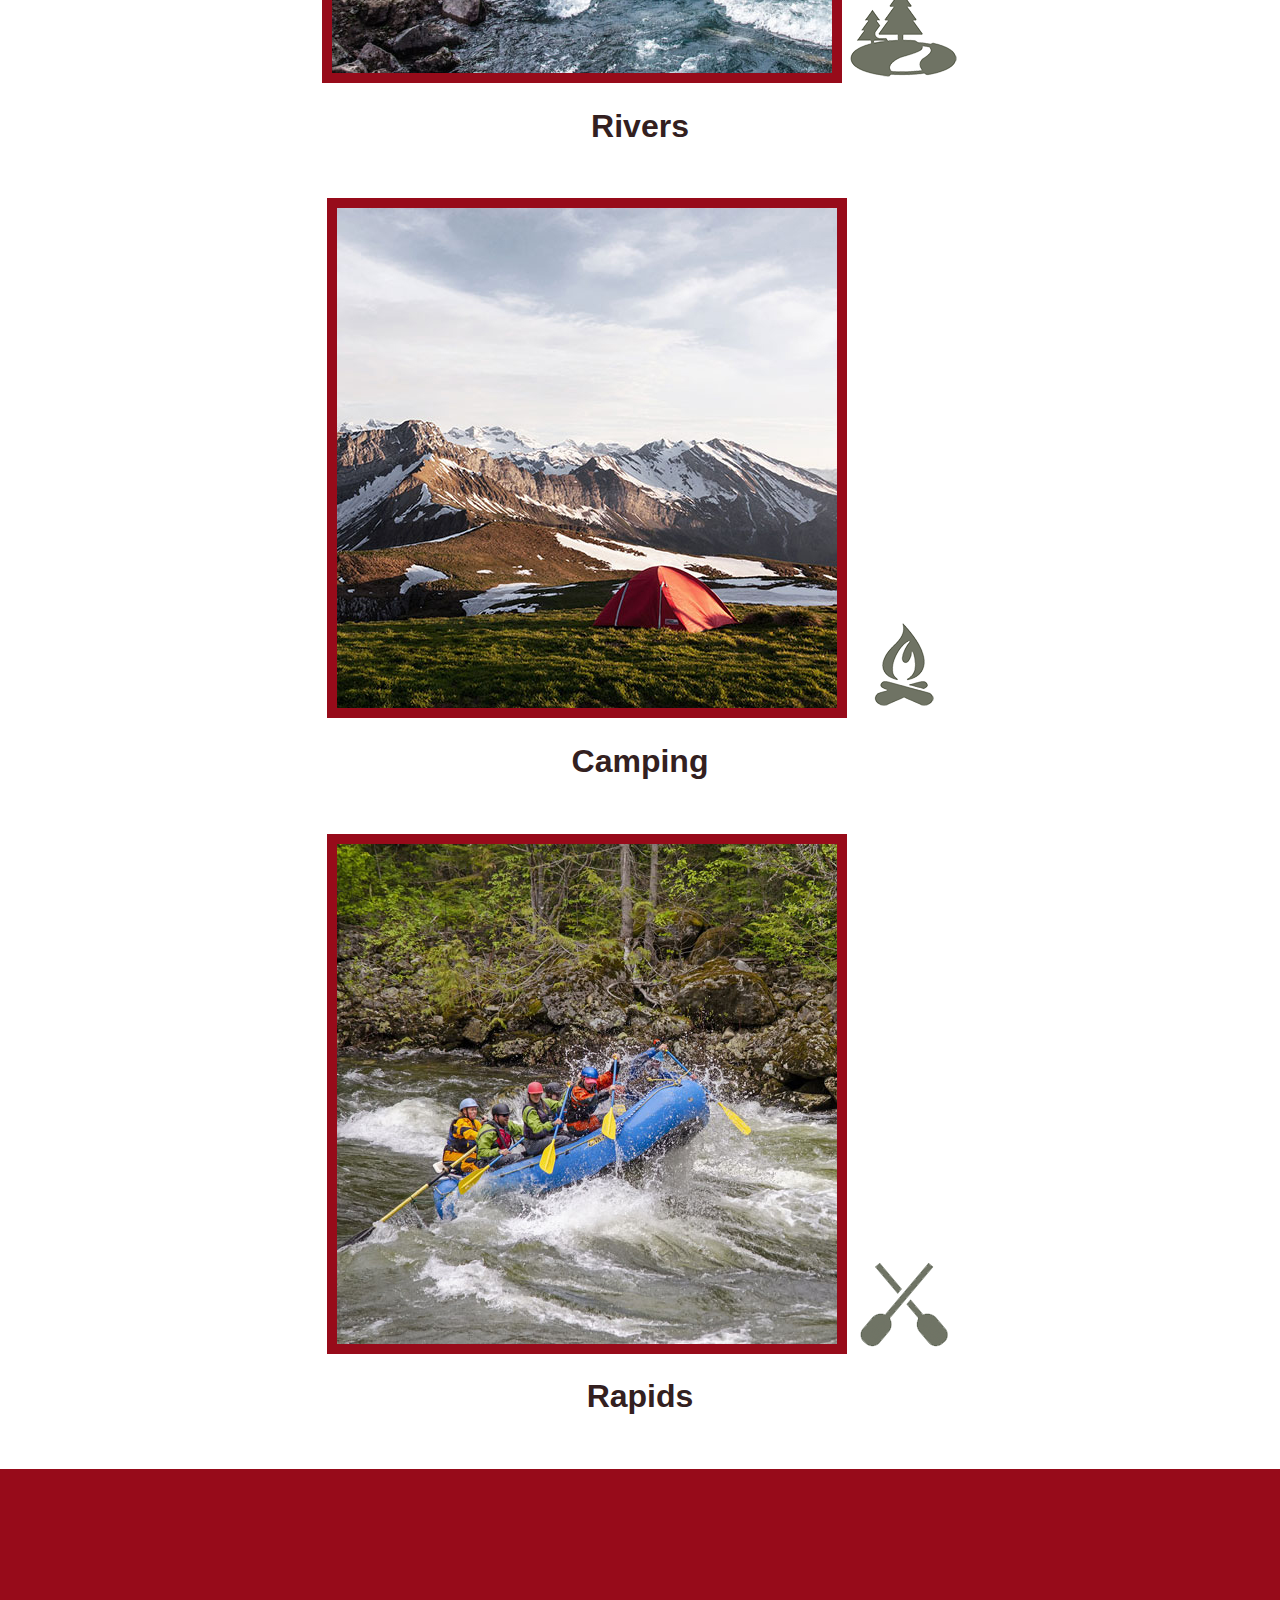
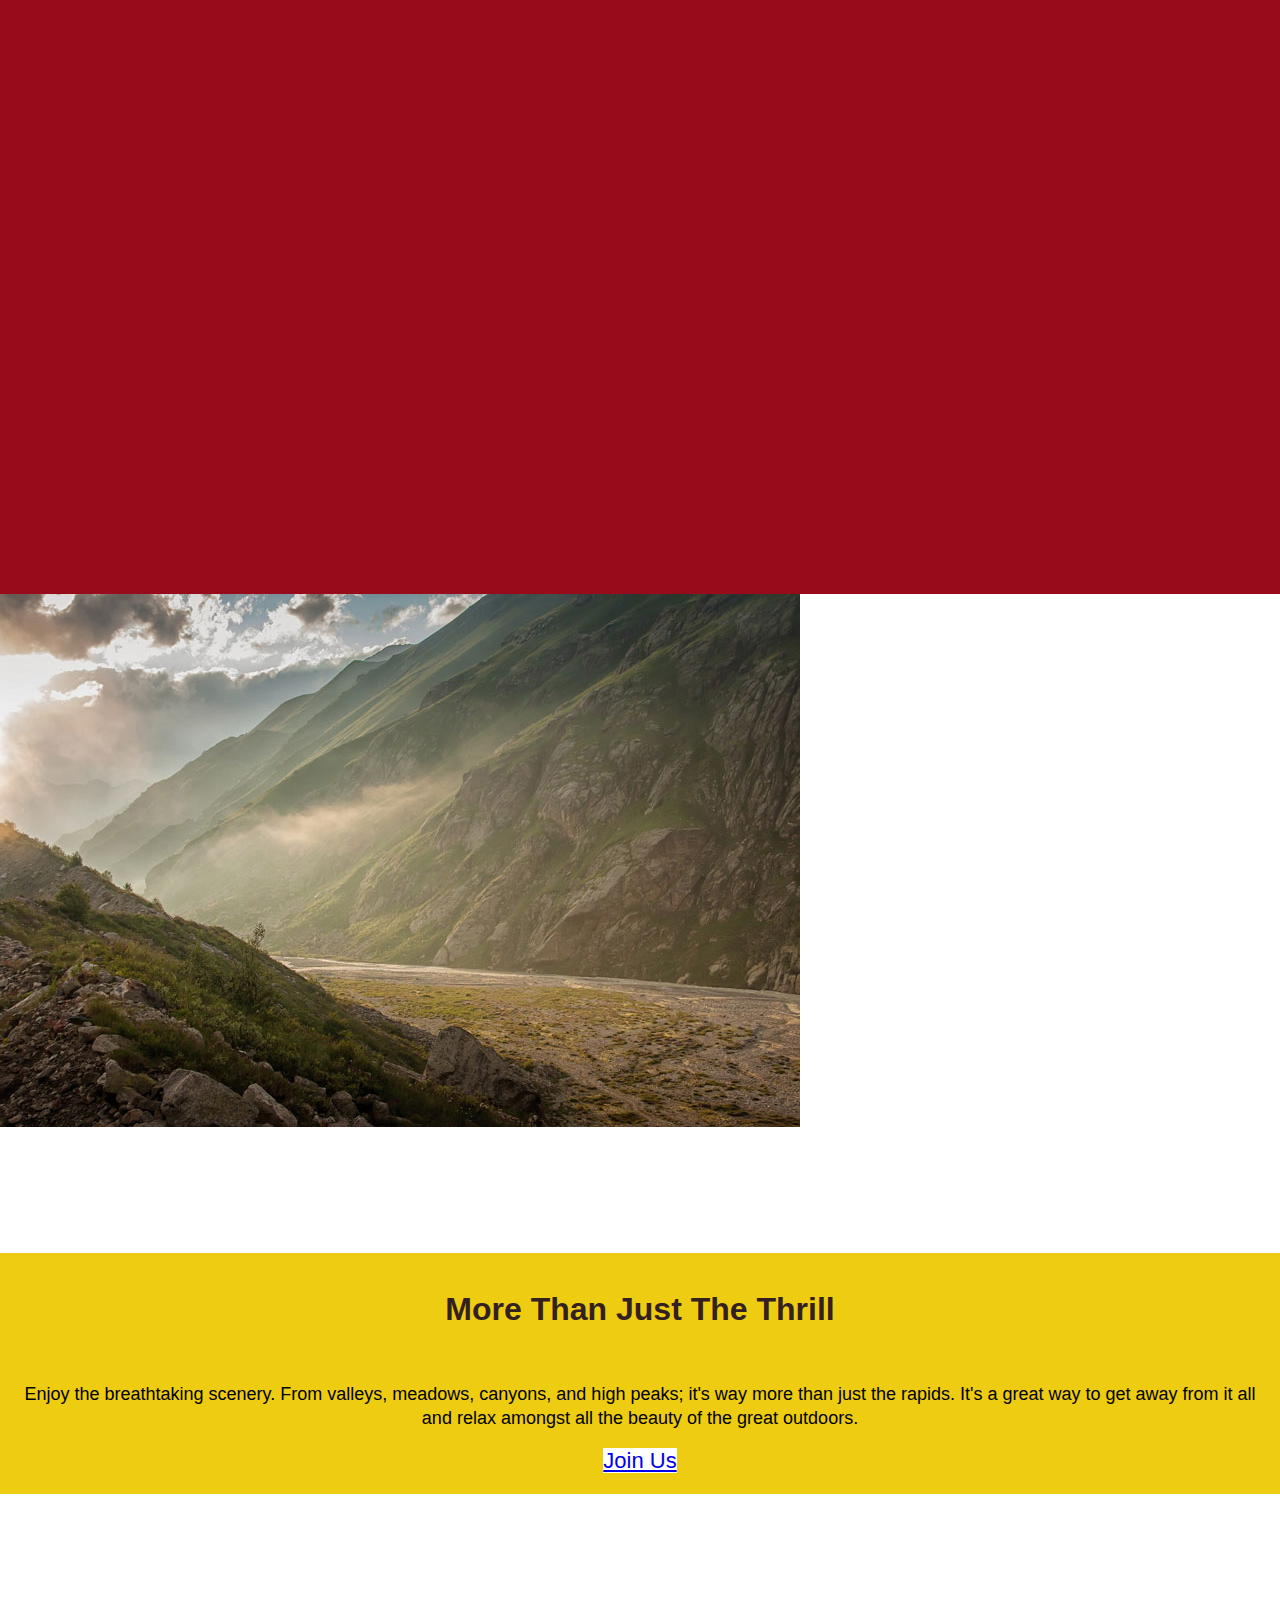
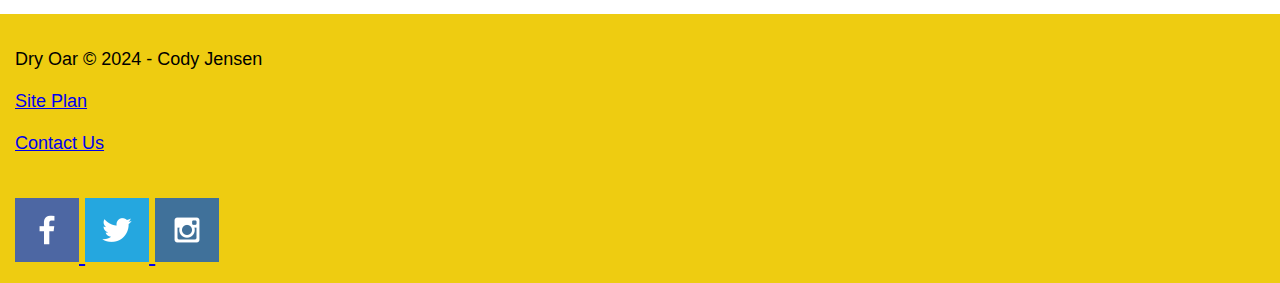
==== commit ccf58f7f: "asD" ====
--- a/index.html
+++ b/index.html
@@ -18,6 +18,7 @@
             <a href="#">Page 2</a>
             <a href="site-plan-rafting.html">Site Plan</a>
             <a href="contactus.html">Contact Us</a>
+            <a href="Supersite/final-site.html">My Personal Site</a>
         </nav>
     </header>
 
--- a/Styles/superstyle.css
+++ b/Styles/superstyle.css
@@ -0,0 +1,71 @@
+@import url('https://fonts.googleapis.com/css2?family=IM+Fell+French+Canon&family=Lato:ital,wght@0,400;0,700;1,400&display=swap');
+
+
+div {
+    max-width: 1600px;
+}
+
+#content {
+    margin: 0 auto;
+}
+
+nav a, .button-box, #hero-msg h1, #hero-msg h4, main section{
+    text-align: center;
+}
+
+nav a {
+    text-decoration: none;;
+    text-align: center;
+    padding: 30px;
+    margin: 5px;
+}
+
+main section img {
+    box-sizing: border-box;
+}
+
+.msg{
+    margin-block:120px;
+    padding:20px;
+}
+
+.card-img {
+    border: 10px solid #970B1A;
+}
+#background, .book:hover, .join:hover{
+    height: 725px;
+    background-color: #970B1A;
+}
+
+nav a:hover, .book, .join, footer{
+    background-color: #FFFFFF;
+}
+
+header, .msg{
+    background-color: #EECC11;
+}
+
+h1{font-family: Papyrus, fantasy, sans-serif ; font-size: 32px; font-style: large; font-variant: large; font-weight: 800; line-height: 40px; color: #332020}
+h4,p,nav{font-family: Papyrus, fantasy, sans-serif ; font-size: 18px; font-style: normal; font-variant: normal; font-weight: 400; line-height: 24px;}
+h2{font-family: Papyrus, fantasy, sans-serif ; font-size: 32px; font-style: large; font-variant: large; font-weight: 800; line-height: 20px; color: #332020; padding-bottom: 36px}
+
+.social{
+    padding-top: 25px;
+    margin: 0px;
+}
+
+body {
+    background-color: #FFFFFF;
+    font-family: papyrus, Arial, sans-serif;
+    font-size: 22px;
+    margin: 0;
+    padding: 0;
+}
+
+footer{    
+    background-color: #EECC11;
+    font-family: papyrus, Arial, sans-serif;
+    font-size: 22px;
+    margin: 0px;
+    padding: 15px;
+}
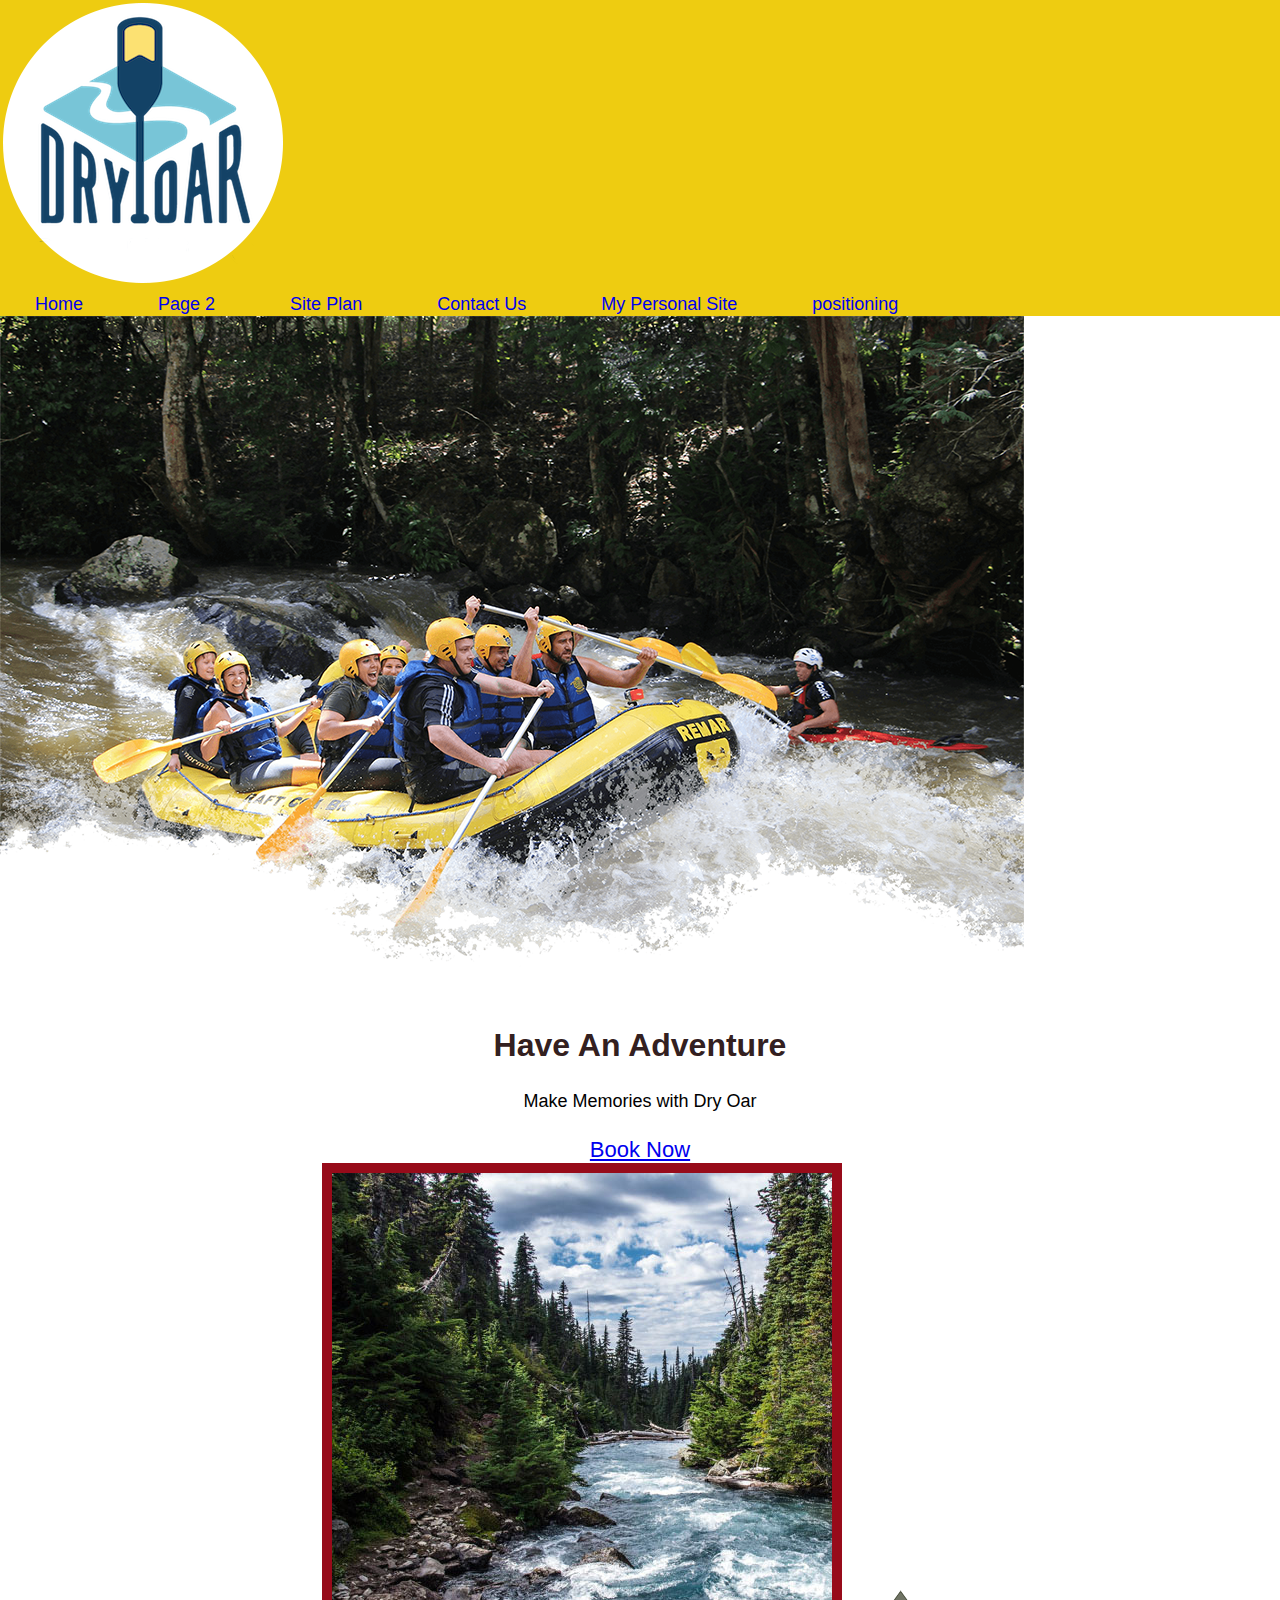
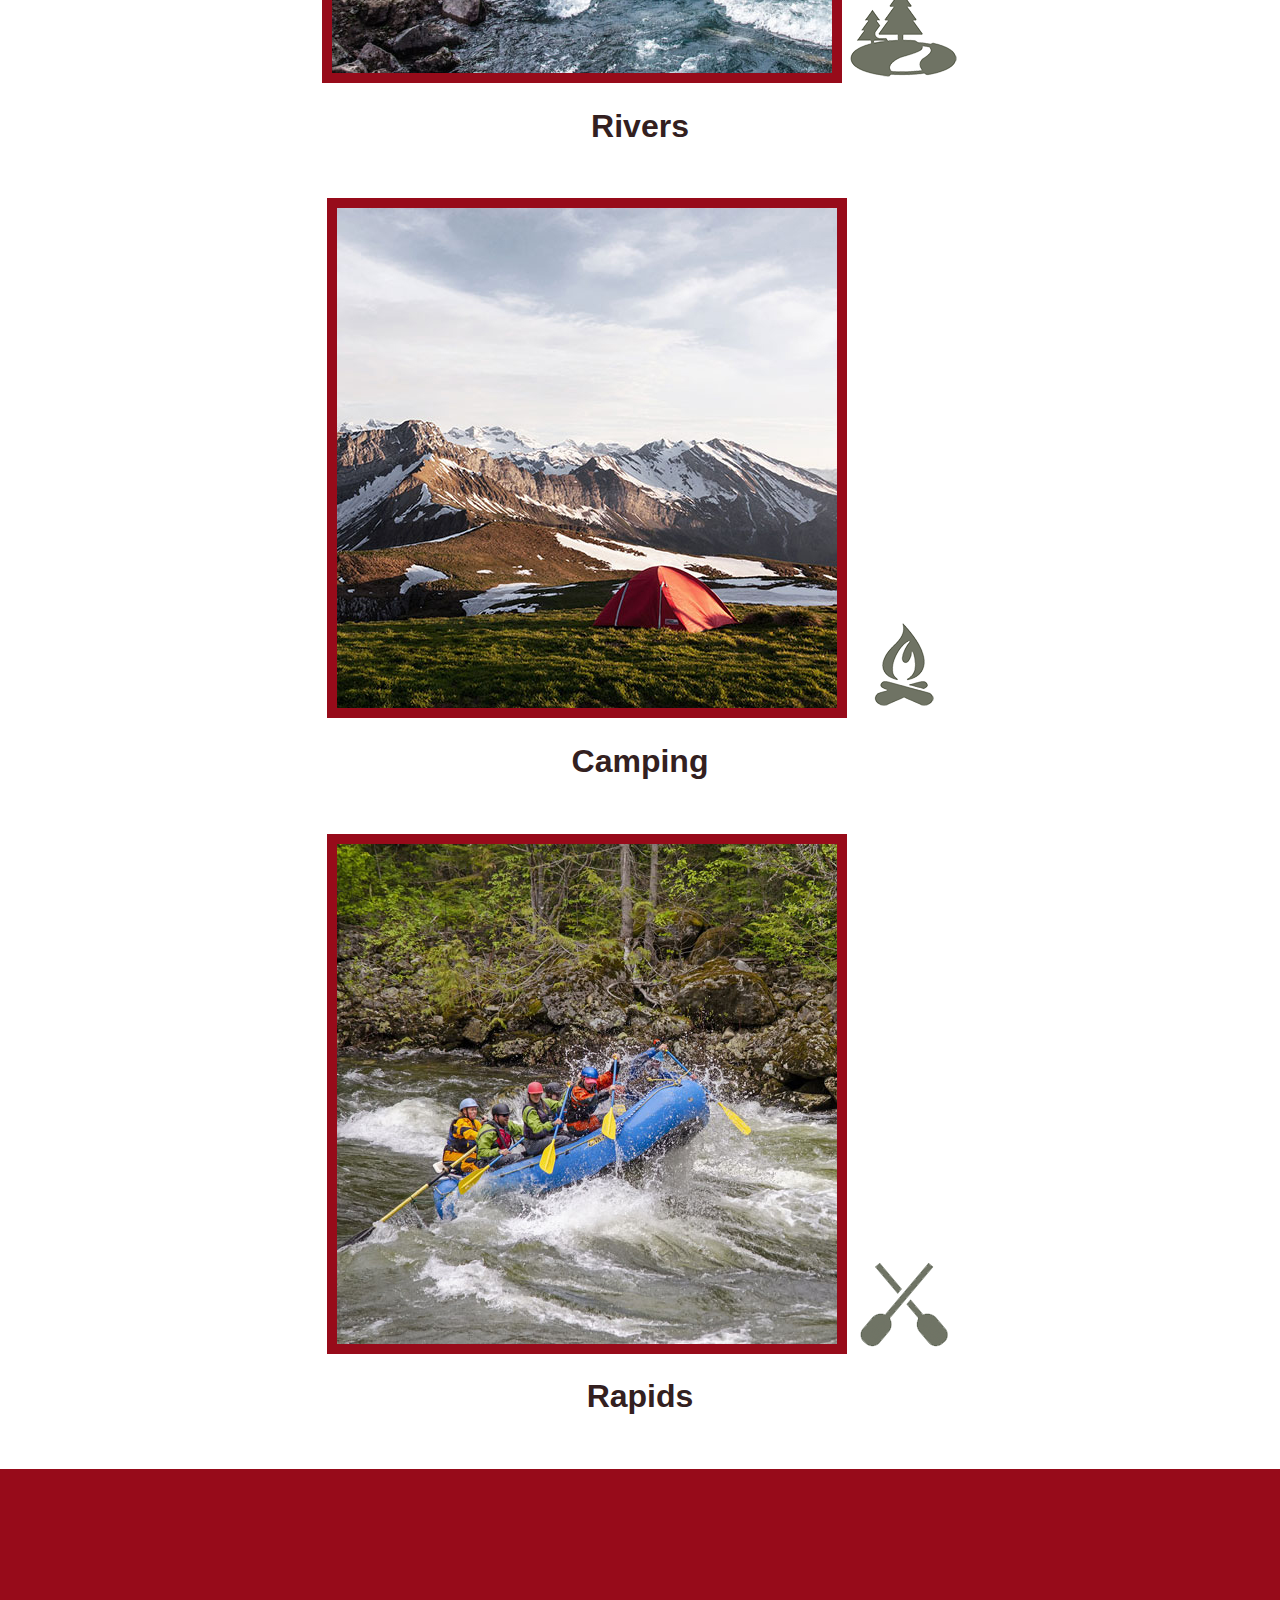
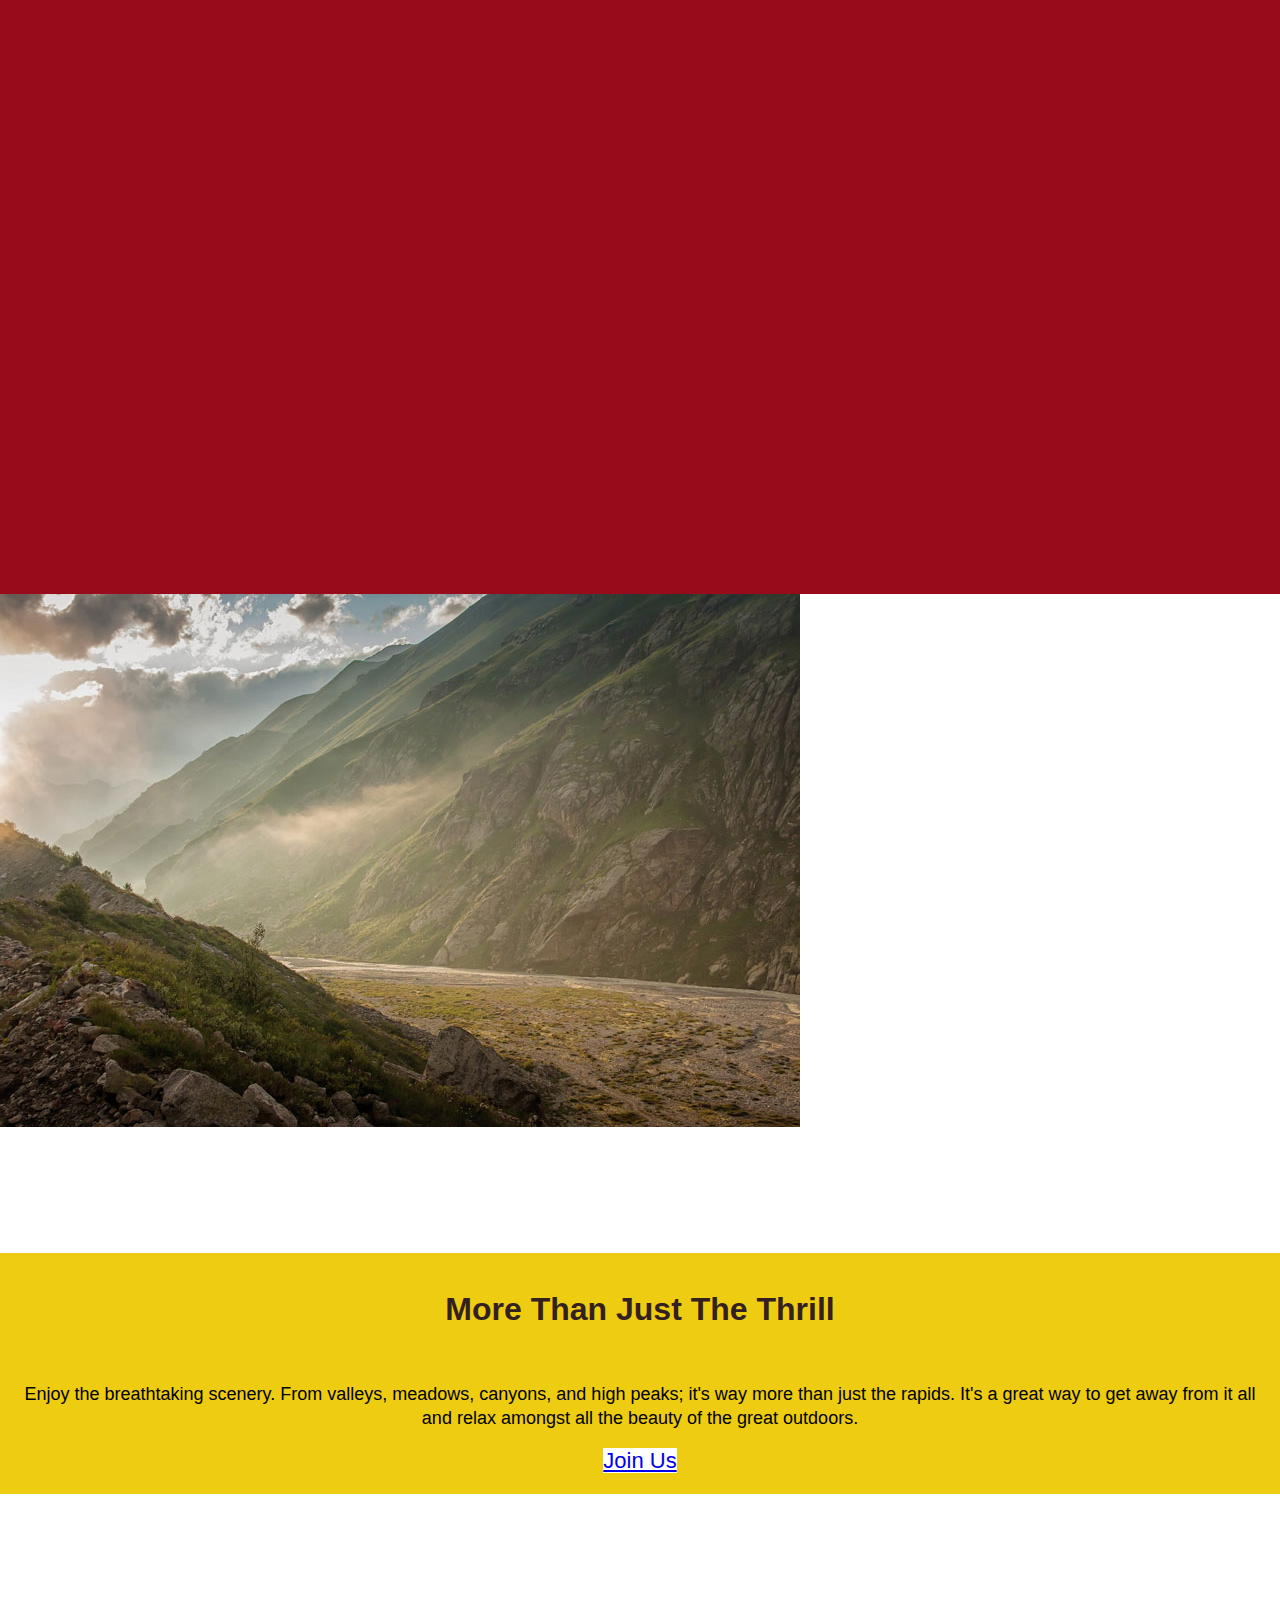
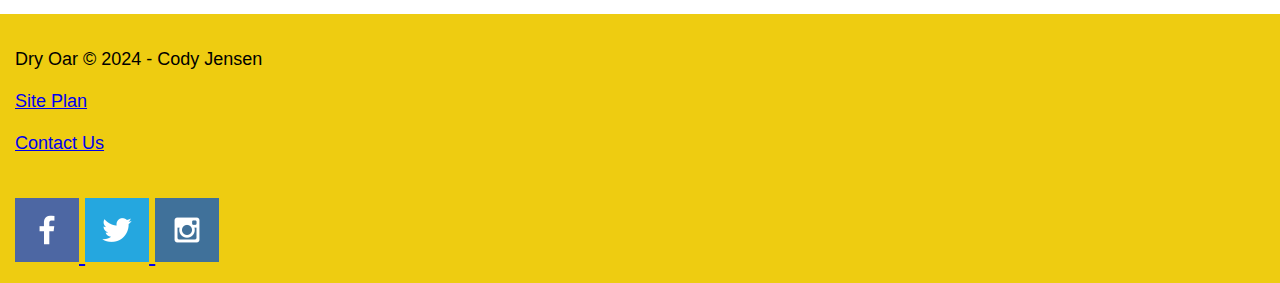
==== commit 9a0b6351: "saz" ====
--- a/index.html
+++ b/index.html
@@ -19,6 +19,7 @@
             <a href="site-plan-rafting.html">Site Plan</a>
             <a href="contactus.html">Contact Us</a>
             <a href="Supersite/final-site.html">My Personal Site</a>
+            <a href="positioning/positioning.html">positioning</a>
         </nav>
     </header>
 
